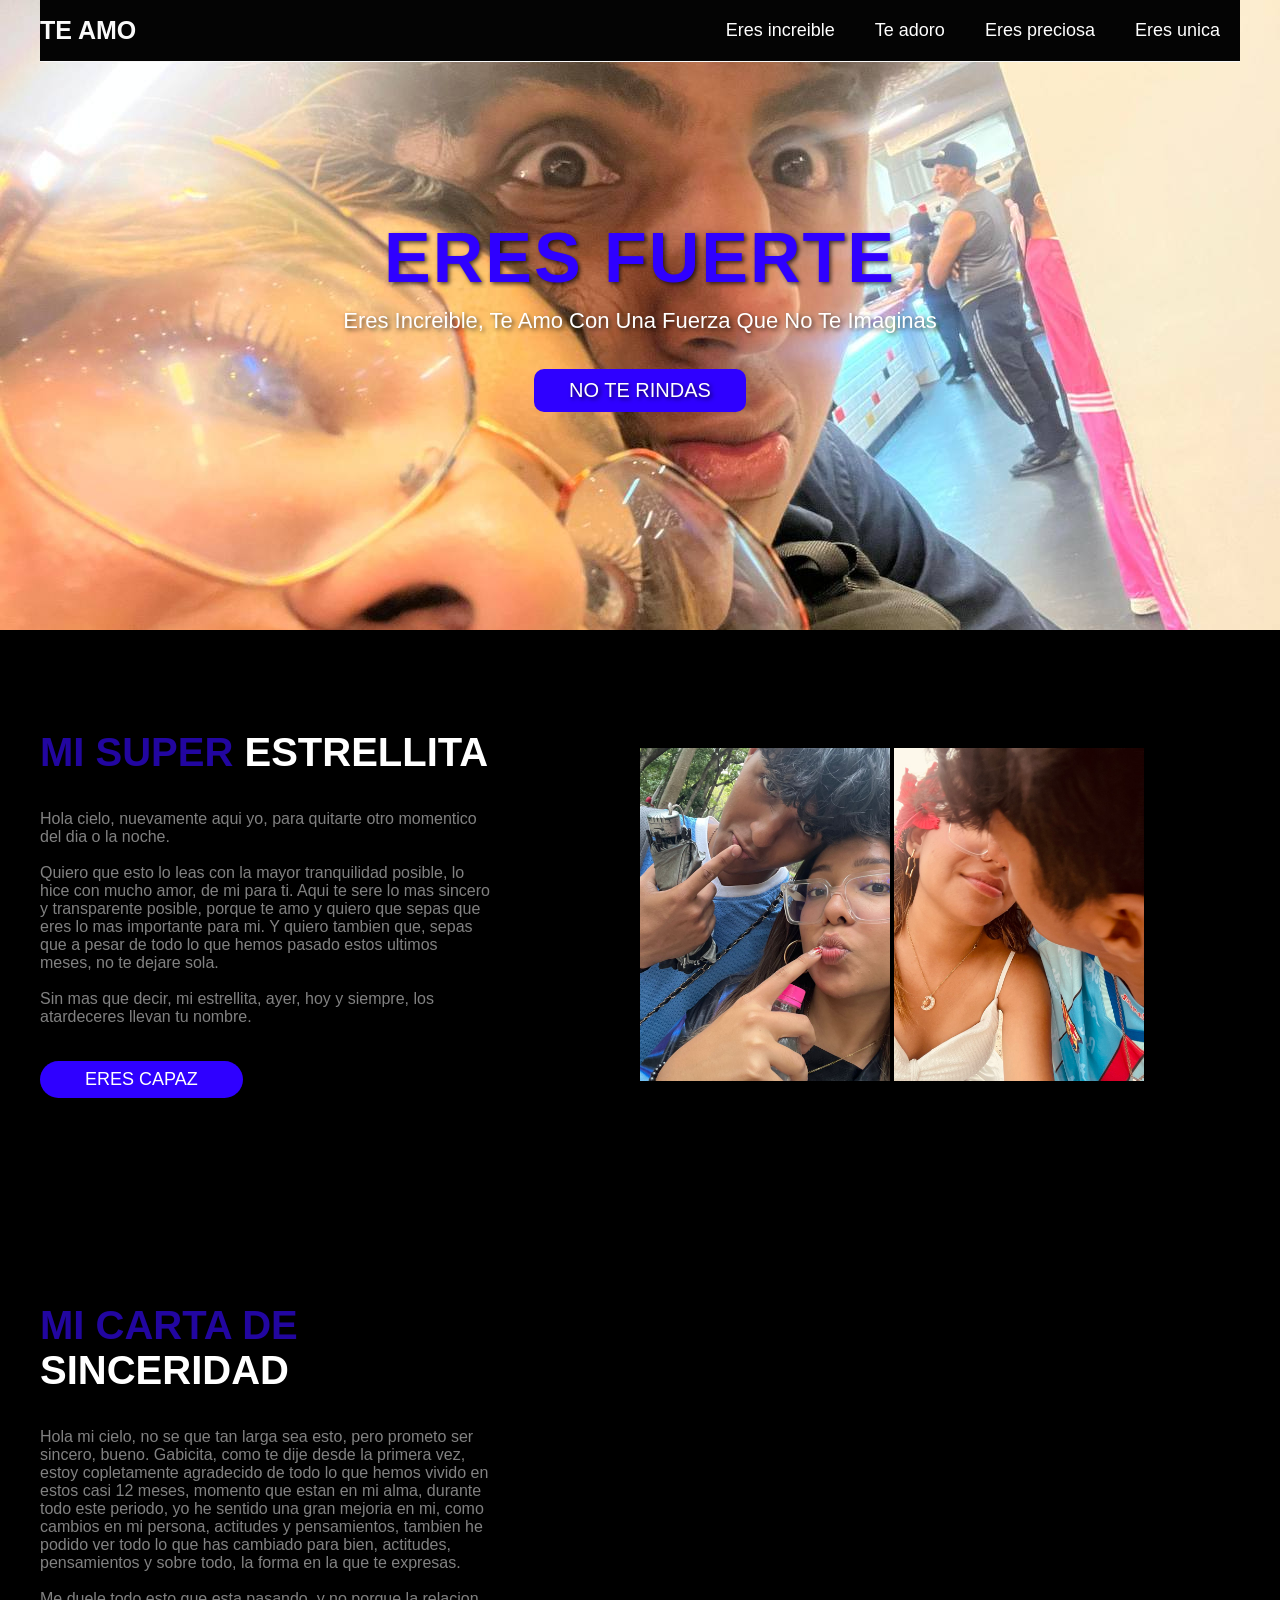
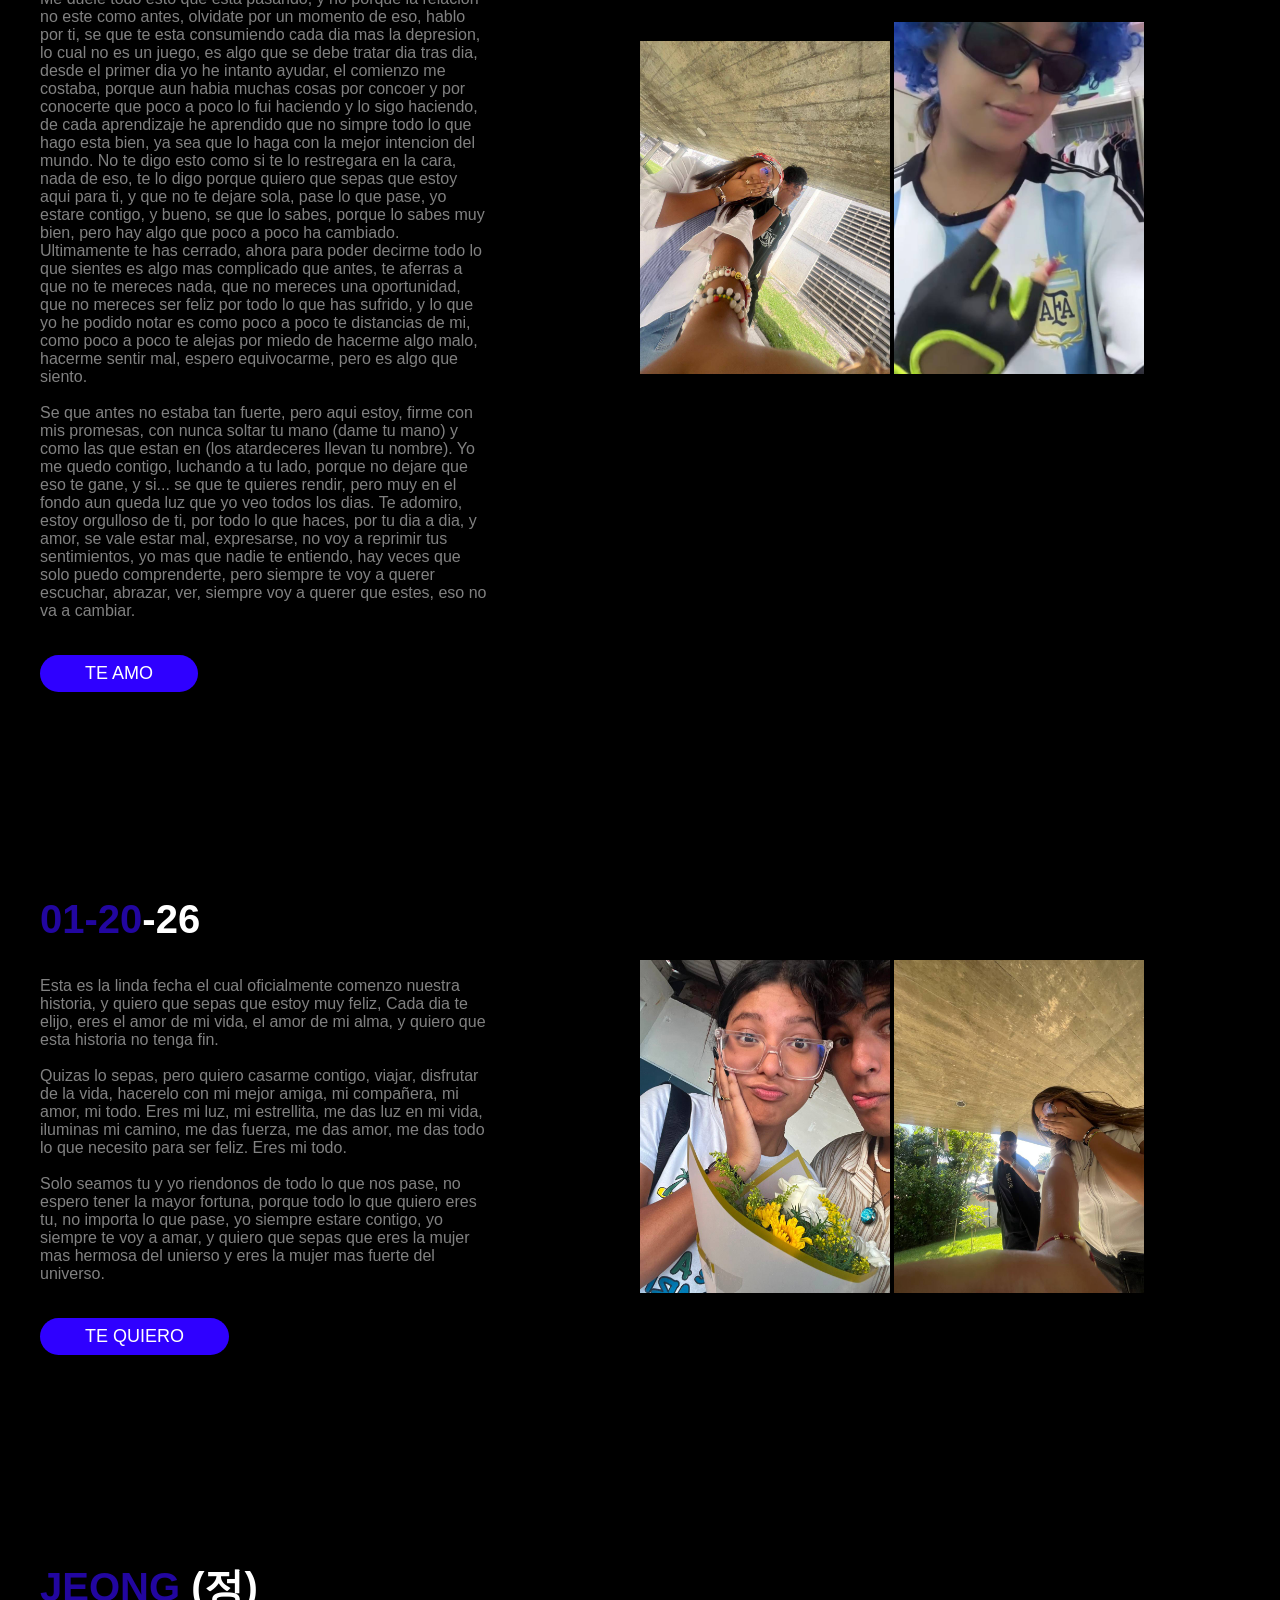
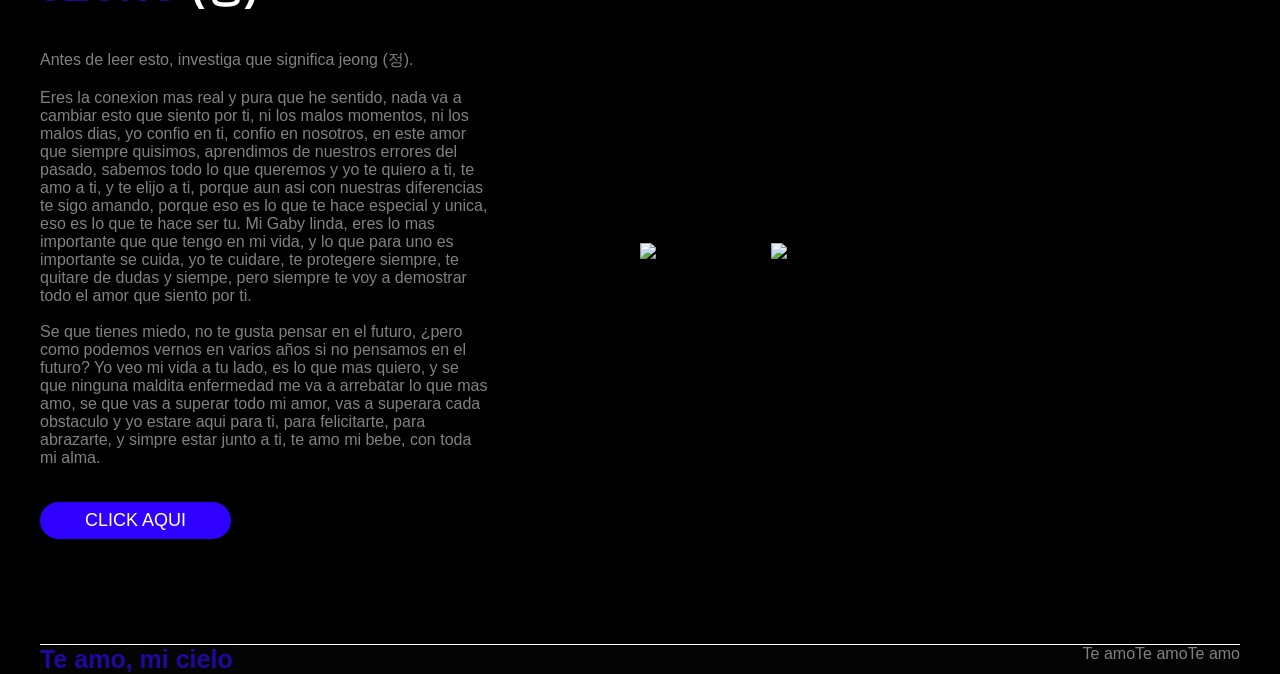
==== index.html @ 3bc13a3b "cambios" ====
<!DOCTYPE html>
<html lang="es">
<head>
    <meta charset="UTF-8">
    <meta name="viewport" content="width=device-width, initial-scale=1.0">
    <link rel="stylesheet" href="css.css">
    <title>Mi estrellita</title>
</head>
<body>
    
    <header class="header">
        <div class="menu conteiner">
            <a href="#" class="logo">TE AMO</a>
            <input type="checkbox" id="menu">
            <label for="menu"><img src="menu.png" class="menu-icono" alt="Menu"></label>
            <nav class="navbar">
                <ul>
                    <li><a href="#">Eres increible</a></li>
                    <li><a href="#">Te adoro</a></li>
                    <li><a href="#">Eres preciosa</a></li>
                    <li><a href="#">Eres unica</a></li>
                </ul>
            </nav>
        </div>
        <div class="header-contend conteiner">
            <div class="header-info">
                <h1>Eres Fuerte</h1>
                <p>Eres increible, te amo con una fuerza que no te imaginas</p>
                <a href="#" class="btn-1">No te rindas</a>
            </div>
        </div>
    </header>

    <section class="teamo conteiner">
        <div class="teamo-1">
            <h2><span>Mi super </span>Estrellita</h2>
            <p>
                Hola cielo, nuevamente aqui yo, para quitarte otro momentico del dia o la noche.
                <br><br>
                Quiero que esto lo leas con la mayor tranquilidad posible, lo hice con mucho amor, de mi para ti. Aqui te sere lo mas sincero y transparente posible, porque te amo y quiero que sepas que eres lo mas importante para mi. Y quiero tambien que, sepas que a pesar de todo lo que hemos pasado estos ultimos meses, no te dejare sola.
                <br><br>
                Sin mas que decir, mi estrellita, ayer, hoy y siempre, los atardeceres llevan tu nombre.
            </p>
            <a href="#" class="btm-2">Eres capaz</a>
        </div>
        <div class="teamo-2">
            <img class="img-1" src="1.jpg" alt="Foto 1 de Gaby">
            <img class="img-2" src="2.jpg" alt="Foto 2 de Gaby">
        </div>
    </section>

    <section class="teamo conteiner">
        <div class="teamo-1">
            <h2><span>Mi carta de </span>sinceridad</h2>
            <p>
                Hola mi cielo, no se que tan larga sea esto, pero prometo ser sincero, bueno. Gabicita, como te dije desde la primera vez, estoy copletamente agradecido de todo lo que hemos vivido en estos casi 12 meses, momento que estan en mi alma, durante todo este periodo, yo he sentido una gran mejoria en mi, como cambios en mi persona, actitudes y pensamientos, tambien he podido ver todo lo que has cambiado para bien, actitudes, pensamientos y sobre todo, la forma en la que te expresas.
                <br><br>
                Me duele todo esto que esta pasando, y no porque la relacion no este como antes, olvidate por un momento de eso, hablo por ti, se que te esta consumiendo cada dia mas la depresion, lo cual no es un juego, es algo que se debe tratar dia tras dia, desde el primer dia yo he intanto ayudar, el comienzo me costaba, porque aun habia muchas cosas por concoer y por conocerte que poco a poco lo fui haciendo y lo sigo haciendo, de cada aprendizaje he aprendido que no simpre todo lo que hago esta bien, ya sea que lo haga con la mejor intencion del mundo. No te digo esto como si te lo restregara en la cara, nada de eso, te lo digo porque quiero que sepas que estoy aqui para ti, y que no te dejare sola, pase lo que pase, yo estare contigo, y bueno, se que lo sabes, porque lo sabes muy bien, pero hay algo que poco a poco ha cambiado. Ultimamente te has cerrado, ahora para poder decirme todo lo que sientes es algo mas complicado que antes, te aferras a que no te mereces nada, que no mereces una oportunidad, que no mereces ser feliz por todo lo que has sufrido, y lo que yo he podido notar es como poco a poco te distancias de mi, como poco a poco te alejas por miedo de hacerme algo malo, hacerme sentir mal, espero equivocarme, pero es algo que siento.
                <br><br>
                Se que antes no estaba tan fuerte, pero aqui estoy, firme con mis promesas, con nunca soltar tu mano (dame tu mano) y como las que estan en (los atardeceres llevan tu nombre). Yo me quedo contigo, luchando a tu lado, porque no dejare que eso te gane, y si... se que te quieres rendir, pero muy en el fondo aun queda luz que yo veo todos los dias. Te adomiro, estoy orgulloso de ti, por todo lo que haces, por tu dia a dia, y amor, se vale estar mal, expresarse, no voy a reprimir tus sentimientos, yo mas que nadie te entiendo, hay veces que solo puedo comprenderte, pero siempre te voy a querer escuchar, abrazar, ver, siempre voy a querer que estes, eso no va a cambiar.
            </p>
            <a href="#" class="btm-2">TE AMO</a>
        </div>
        <div class="teamo-2">
            <img class="img-3" src="3.jpg" alt="Foto 3 de Gaby">
            <img class="img-4" src="4.jpg" alt="Foto 4 de Gaby">
        </div>
    </section>    

    <section class="teamo conteiner">
        <div class="teamo-1">
            <h2><span>01-20</span>-26</h2>
            <p>
                Esta es la linda fecha el cual oficialmente comenzo nuestra historia, y quiero que sepas que estoy muy feliz, Cada dia te elijo, eres el amor de mi vida, el amor de mi alma, y quiero que esta historia no tenga fin.
                <br><br>
                Quizas lo sepas, pero quiero casarme contigo, viajar, disfrutar de la vida, hacerelo con mi mejor amiga, mi compañera, mi amor, mi todo. Eres mi luz, mi estrellita, me das luz en mi vida, iluminas mi camino, me das fuerza, me das amor, me das todo lo que necesito para ser feliz. Eres mi todo.
                <br><br>
                Solo seamos tu y yo riendonos de todo lo que nos pase, no espero tener la mayor fortuna, porque todo lo que quiero eres tu, no importa lo que pase, yo siempre estare contigo, yo siempre te voy a amar, y quiero que sepas que eres la mujer mas hermosa del unierso y eres la mujer mas fuerte del universo.
            </p>
            <a href="#" class="btm-2">TE QUIERO</a>
        </div>
        <div class="teamo-2">
            <img class="img-5" src="5.jpg" alt="Foto 5 de Gaby">
            <img class="img-6" src="6.jpg" alt="Foto 6 de Gaby">
        </div>
    </section>
        <section class="teamo conteiner">
        <div class="teamo-1">
            <h2><span>Jeong </span>(정)</h2>
            <p>
                Antes de leer esto, investiga que significa jeong (정).
                <br><br>
                Eres la conexion mas real y pura que he sentido, nada va a cambiar esto que siento por ti, ni los malos momentos, ni los malos dias, yo confio en ti, confio en nosotros, en este amor que siempre quisimos, aprendimos de nuestros errores del pasado, sabemos todo lo que queremos y yo te quiero a ti, te amo a ti, y te elijo a ti, porque aun asi con nuestras diferencias te sigo amando, porque eso es lo que te hace especial y unica, eso es lo que te hace ser tu. Mi Gaby linda, eres lo mas importante que que tengo en mi vida, y lo que para uno es importante se cuida, yo te cuidare, te protegere siempre, te quitare de dudas y siempe, pero siempre te voy a demostrar todo el amor que siento por ti.
                <br><br>
                Se que tienes miedo, no te gusta pensar en el futuro, ¿pero como podemos vernos en varios años si no pensamos en el futuro? Yo veo mi vida a tu lado, es lo que mas quiero, y se que ninguna maldita enfermedad me va a arrebatar lo que mas amo, se que vas a superar todo mi amor, vas a superara cada obstaculo y yo estare aqui para ti, para felicitarte, para abrazarte, y simpre estar junto a ti, te amo mi bebe, con toda mi alma.
            </p>
            <a href="" class="btm-2">Click aqui</a>
        </div>
        <div class="teamo-2">
            <img class="img-5" src="9.jpg" alt="Foto 5 de Gaby">
            <img class="img-6" src="8.jpg" alt="Foto 6 de Gaby">
        </div>
    </section>
    <footer class="footer conteiner">
        <h3>Te amo, mi cielo</h3>
        <div class="links">
            <ul>
                <li><a href="#">Te amo</a></li>
                <li><a href="#">Te amo</a></li>
                <li><a href="#">Te amo</a></li>
            </ul>
        </div>
    </footer>
</body>
</html>
---- css.css ----
* {
    margin: 0;
    padding: 0;
    box-sizing: border-box;
    text-decoration: none;
    list-style: none;
}

body{
    font-family: sans-serif;
    background-color: #000000;
}

.conteiner{
    max-width: 1200px;
    margin: 0 auto;   
}

.header {
    background-image: url(7.jpg);
    background-position: top center;
    background-repeat: no-repeat;
    background-size: cover;
    min-height: 70vh;
    display: flex;
    align-items: center;
    justify-content: center;
    text-align: center;
}

.header-info{
    text-shadow: 2px 2px 4px #000000ad;
}

.menu {
    position: absolute;
    top: 0;
    left: 0;
    right: 0;
    display: flex;
    align-items: center;
    justify-content: space-between;
    z-index: 1000;
    background-color: #040404;
    border-bottom: 1px solid #fffffff9;

}

.logo{
    color: #fafafa;
    font-size: 25px;
    font-weight: 800;

}

.menu .navbar ul li {
    position: relative;
    float: left
}

.menu .navbar ul li a {
    font-size: 18px;
    padding: 20px;
    color: #ffff;
    display: block;

}

.menu .navbar ul li a:hover {
    color: #4c00ff;
}

#menu{
    display: none;

}

.menu-icono {
    width:25px;
}

.menu label{

    display: none;
    cursor: pointer;
}

.header-info h1{
    color: #2f00ff;
    text-transform: uppercase;
    font-size: 70px;
    font-weight: 800;
    letter-spacing: 2px;
    margin-bottom: 10px;
}

.header-info p {
    color: #ffff;
    font-size: 22px;
    text-transform: capitalize;
    margin-bottom: 35px;

}

.btn-1{
    display: inline-block;
    padding: 10px 35px;
    border-radius: 10px;
    background-color: #2f00ff;
    font-size: 20px;
    color: #ffff;
    text-transform: uppercase;
}

.btn-1:hover{
    background-color: #2206a0;
}


.teamo {
    padding: 100px 0;
    display: flex;
    align-items: center;

}

.teamo-1 {
    width: 50%;
    padding-right: 150px;
}

.teamo-1 h2{
    font-size: 40px;
    color: #ffff;
    text-transform: uppercase;
    font-weight: 600;
    margin-bottom: 35px;
}

.teamo-1 p {
    font-size: 16px;
    color: #818181;
    margin-bottom: 35px;
}

.img-1, .img-2, .img-3, .img-4, .img-5, .img-6{
    width: 250px
}

.btm-2 {
    display: inline-block;
    padding: 8px 45px;
    border-radius: 20px;
    background-color: #2f00ff;
    font-size: 18px;
    color: #ffff;
    text-transform: uppercase;
    margin-bottom: 5px;
}

.btm-2:hover{
    color: #2f00ff;
    background-color: #fff;
}

.teamo-1 span {
    color: #2206a0;
}

.footer{
    border-top: 1px solid #fff;
    display: flex;
    justify-content: space-between;
    background-color: #040404;
}

.footer h3{
    color: #2206a0;
    font-size: 25px;
    width: 800;

}

.links ul {
    display: flex;
}

.links ul il {
    margin-right: 35px;
}

.links ul li a {
    color: #818181;
}


@media(max-width:991px){
        .menu{
            padding: 20px;
        }
        .menu label{
            display: initial;
        }
        .menu .navbar {
            position: absolute;
            top: 100%;
            left: 0;
            right: 0;
            background-color: #818181;
            display: none;
        }
        .menu .navbar ul li{
            width: 100%;
        }

    #menu:checked ~ .navbar {
        display: initial;
    }

    .header-contend{
        padding: 30px;
    }

    .header-info h1 {
    font-size: 50px;
    margin-bottom: 5px;
    }

    .teamo{
        flex-direction: column;
        align-items: center;
        text-align: center;
        padding: 30px;
    }
    
    .teamo-1 {
        width: 100%;
        padding: 0;
        order: 1;
    }

    .teamo-1 h2 {
        margin-bottom: 15px;
    }

    .btn-2 {
        margin-bottom: 35px;
    }

    .teamo-2{
        order: 2;
        width: 100%;
        flex-direction: column;
        align-items: center;
    }

    .img-1, .img-2, .img-3, .img-4, .img-5, .img-6{
        margin: 0 0 20px 0;
    }

    .footer{
        flex-direction: column;
        align-items: center;

    }

    .footer h3{
        margin-bottom: 15px;
    }

    .links ul li {
        margin: 0 10px;
    }
}
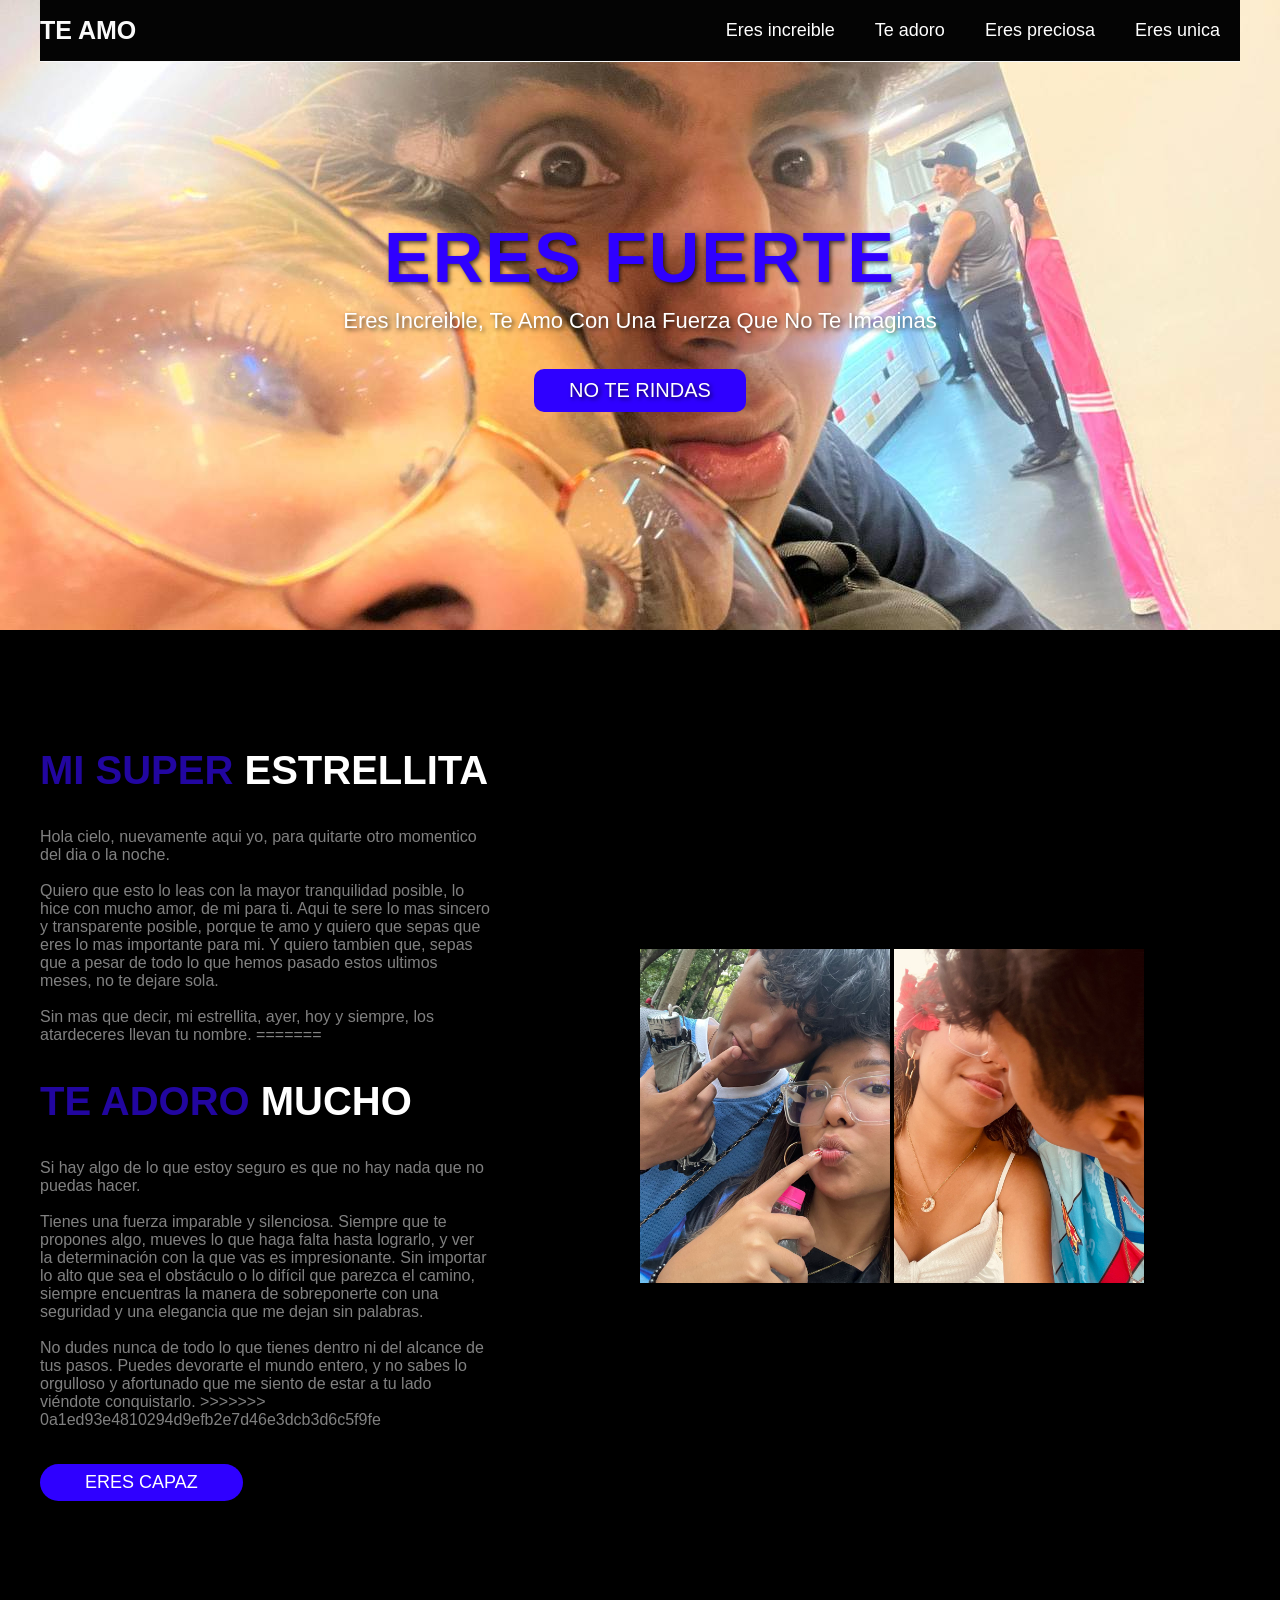
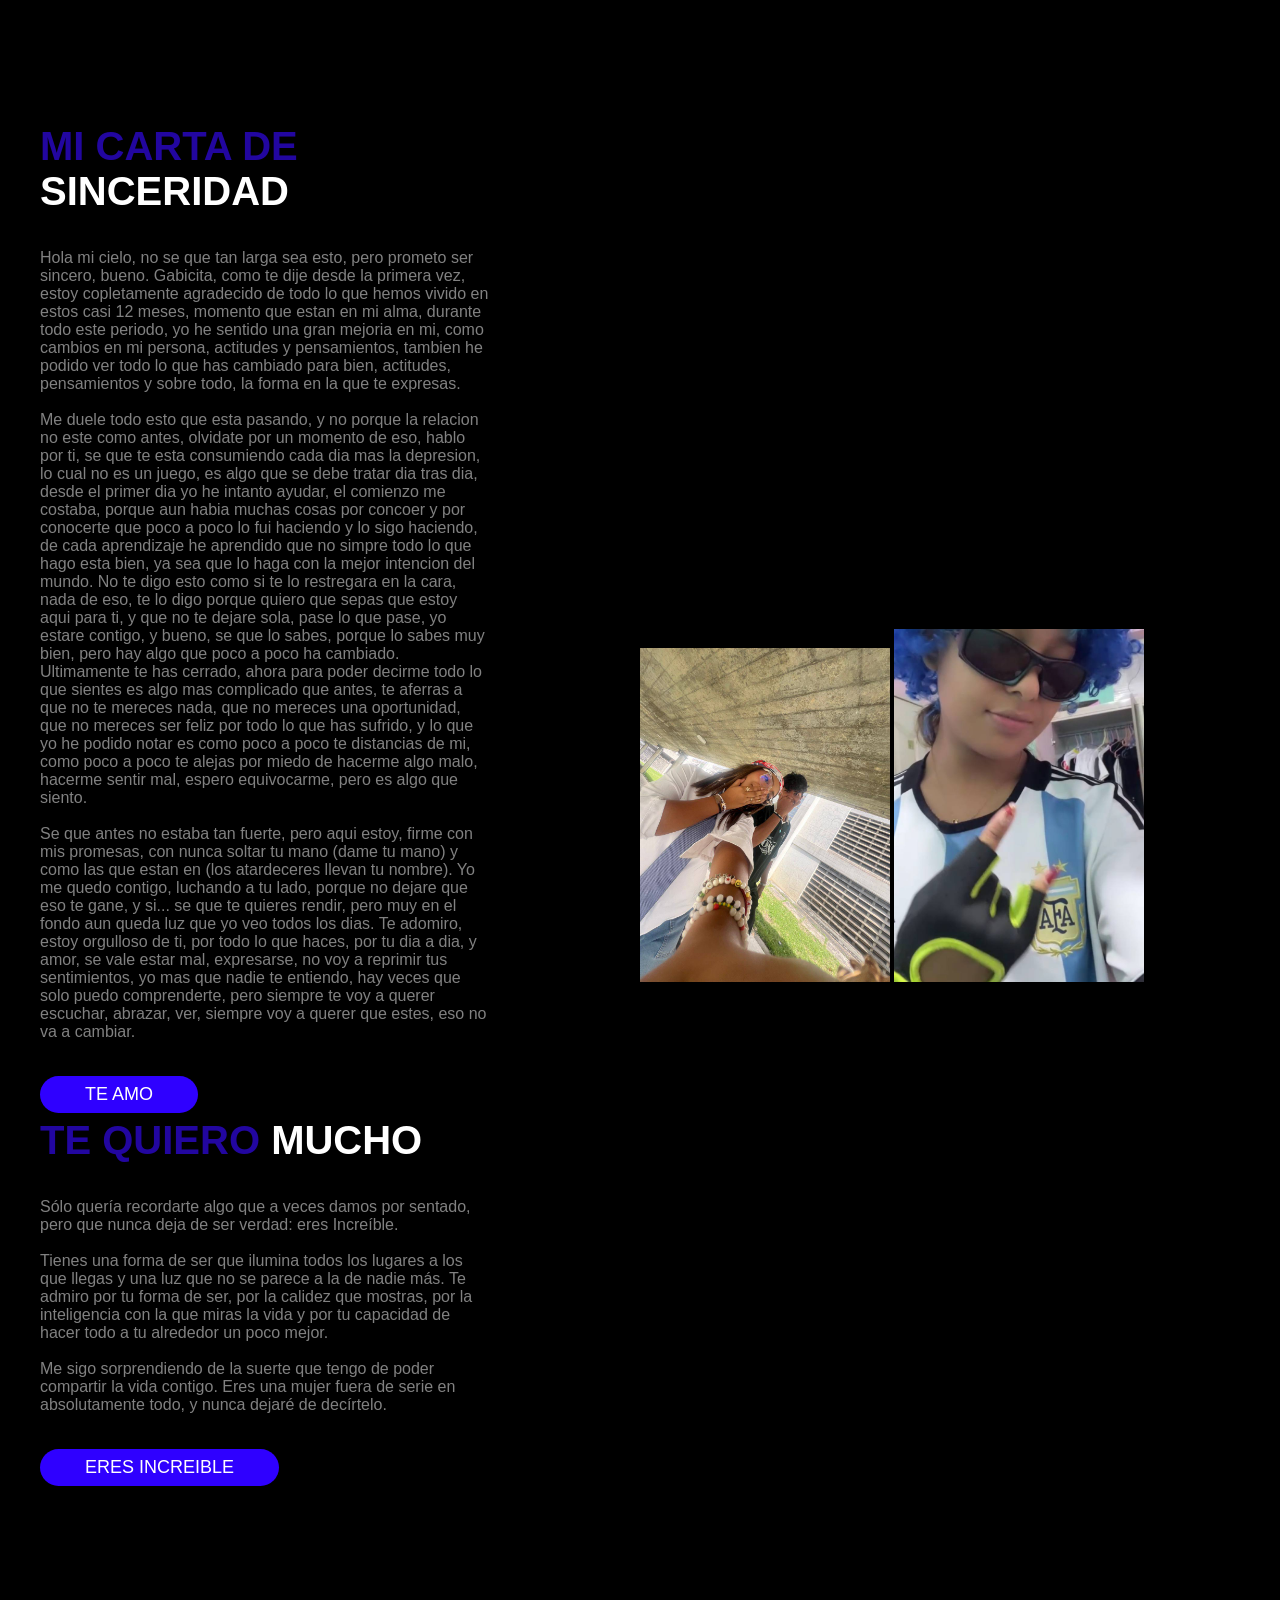
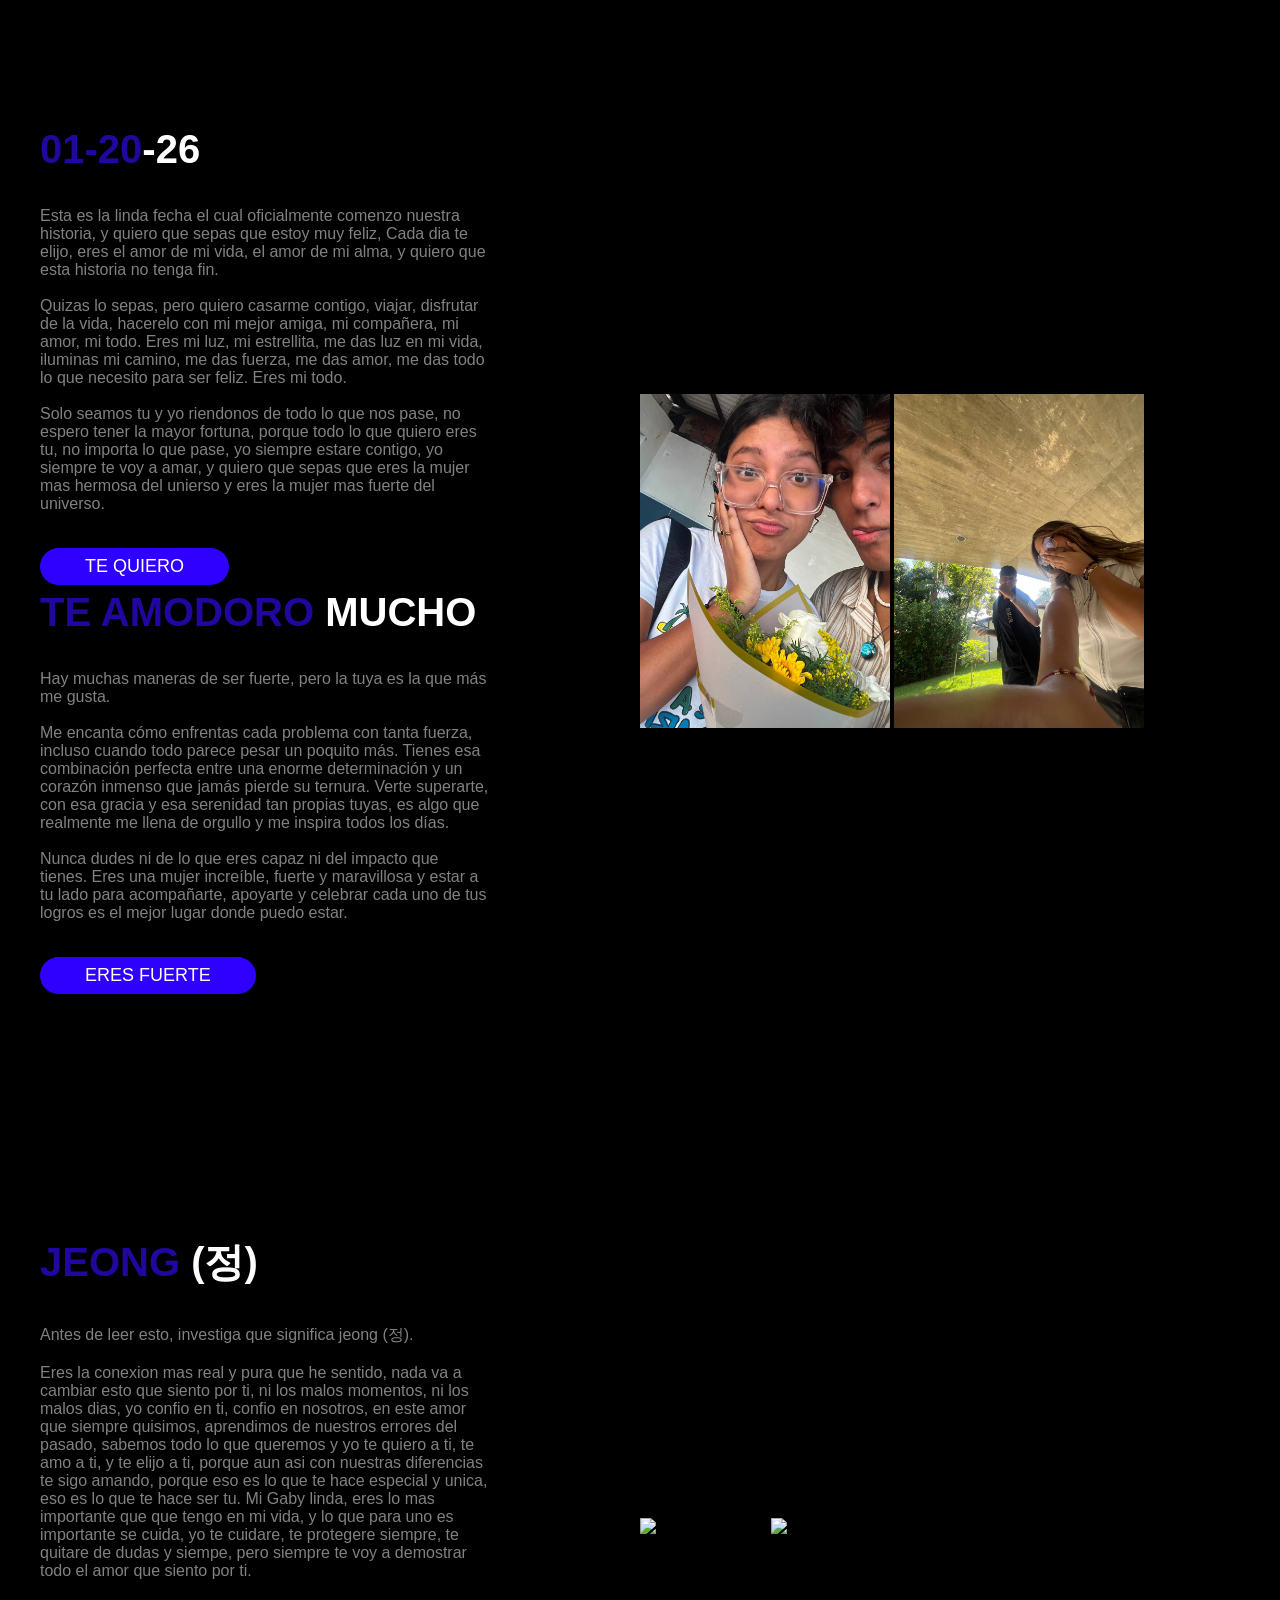
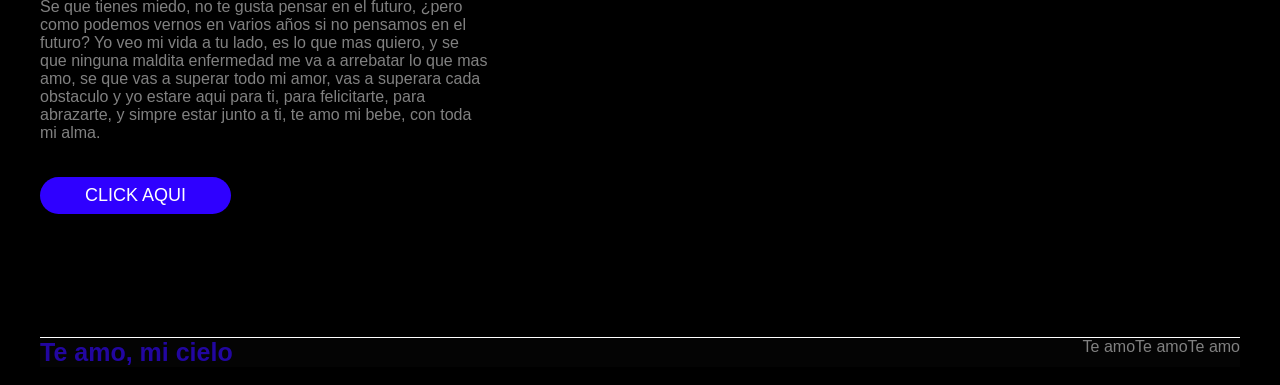
==== commit 70598ec5: "hola" ====
--- a/index.html
+++ b/index.html
@@ -33,6 +33,7 @@
 
     <section class="teamo conteiner">
         <div class="teamo-1">
+<<<<<<< HEAD
             <h2><span>Mi super </span>Estrellita</h2>
             <p>
                 Hola cielo, nuevamente aqui yo, para quitarte otro momentico del dia o la noche.
@@ -40,6 +41,15 @@
                 Quiero que esto lo leas con la mayor tranquilidad posible, lo hice con mucho amor, de mi para ti. Aqui te sere lo mas sincero y transparente posible, porque te amo y quiero que sepas que eres lo mas importante para mi. Y quiero tambien que, sepas que a pesar de todo lo que hemos pasado estos ultimos meses, no te dejare sola.
                 <br><br>
                 Sin mas que decir, mi estrellita, ayer, hoy y siempre, los atardeceres llevan tu nombre.
+=======
+            <h2><span>Te adoro </span>mucho</h2>
+            <p>
+                Si hay algo de lo que estoy seguro es que no hay nada que no puedas hacer.
+                <br><br>
+                Tienes una fuerza imparable y silenciosa. Siempre que te propones algo, mueves lo que haga falta hasta lograrlo, y ver la determinación con la que vas es impresionante. Sin importar lo alto que sea el obstáculo o lo difícil que parezca el camino, siempre encuentras la manera de sobreponerte con una seguridad y una elegancia que me dejan sin palabras.
+                <br><br>
+                No dudes nunca de todo lo que tienes dentro ni del alcance de tus pasos. Puedes devorarte el mundo entero, y no sabes lo orgulloso y afortunado que me siento de estar a tu lado viéndote conquistarlo.
+>>>>>>> 0a1ed93e4810294d9efb2e7d46e3dcb3d6c5f9fe
             </p>
             <a href="#" class="btm-2">Eres capaz</a>
         </div>
@@ -51,6 +61,7 @@
 
     <section class="teamo conteiner">
         <div class="teamo-1">
+<<<<<<< HEAD
             <h2><span>Mi carta de </span>sinceridad</h2>
             <p>
                 Hola mi cielo, no se que tan larga sea esto, pero prometo ser sincero, bueno. Gabicita, como te dije desde la primera vez, estoy copletamente agradecido de todo lo que hemos vivido en estos casi 12 meses, momento que estan en mi alma, durante todo este periodo, yo he sentido una gran mejoria en mi, como cambios en mi persona, actitudes y pensamientos, tambien he podido ver todo lo que has cambiado para bien, actitudes, pensamientos y sobre todo, la forma en la que te expresas.
@@ -60,6 +71,17 @@
                 Se que antes no estaba tan fuerte, pero aqui estoy, firme con mis promesas, con nunca soltar tu mano (dame tu mano) y como las que estan en (los atardeceres llevan tu nombre). Yo me quedo contigo, luchando a tu lado, porque no dejare que eso te gane, y si... se que te quieres rendir, pero muy en el fondo aun queda luz que yo veo todos los dias. Te adomiro, estoy orgulloso de ti, por todo lo que haces, por tu dia a dia, y amor, se vale estar mal, expresarse, no voy a reprimir tus sentimientos, yo mas que nadie te entiendo, hay veces que solo puedo comprenderte, pero siempre te voy a querer escuchar, abrazar, ver, siempre voy a querer que estes, eso no va a cambiar.
             </p>
             <a href="#" class="btm-2">TE AMO</a>
+=======
+            <h2><span>Te quiero </span>mucho</h2>
+            <p>
+                Sólo quería recordarte algo que a veces damos por sentado, pero que nunca deja de ser verdad: eres Increíble.
+                <br><br>
+                Tienes una forma de ser que ilumina todos los lugares a los que llegas y una luz que no se parece a la de nadie más. Te admiro por tu forma de ser, por la calidez que mostras, por la inteligencia con la que miras la vida y por tu capacidad de hacer todo a tu alrededor un poco mejor.
+                <br><br>
+                Me sigo sorprendiendo de la suerte que tengo de poder compartir la vida contigo. Eres una mujer fuera de serie en absolutamente todo, y nunca dejaré de decírtelo.
+            </p>
+            <a href="#" class="btm-2">Eres increible</a>
+>>>>>>> 0a1ed93e4810294d9efb2e7d46e3dcb3d6c5f9fe
         </div>
         <div class="teamo-2">
             <img class="img-3" src="3.jpg" alt="Foto 3 de Gaby">
@@ -69,6 +91,7 @@
 
     <section class="teamo conteiner">
         <div class="teamo-1">
+<<<<<<< HEAD
             <h2><span>01-20</span>-26</h2>
             <p>
                 Esta es la linda fecha el cual oficialmente comenzo nuestra historia, y quiero que sepas que estoy muy feliz, Cada dia te elijo, eres el amor de mi vida, el amor de mi alma, y quiero que esta historia no tenga fin.
@@ -78,12 +101,24 @@
                 Solo seamos tu y yo riendonos de todo lo que nos pase, no espero tener la mayor fortuna, porque todo lo que quiero eres tu, no importa lo que pase, yo siempre estare contigo, yo siempre te voy a amar, y quiero que sepas que eres la mujer mas hermosa del unierso y eres la mujer mas fuerte del universo.
             </p>
             <a href="#" class="btm-2">TE QUIERO</a>
+=======
+            <h2><span>Te amodoro </span>mucho</h2>
+            <p>
+                Hay muchas maneras de ser fuerte, pero la tuya es la que más me gusta.
+                <br><br>
+                Me encanta cómo enfrentas cada problema con tanta fuerza, incluso cuando todo parece pesar un poquito más. Tienes esa combinación perfecta entre una enorme determinación y un corazón inmenso que jamás pierde su ternura. Verte superarte, con esa gracia y esa serenidad tan propias tuyas, es algo que realmente me llena de orgullo y me inspira todos los días.
+                <br><br>
+                Nunca dudes ni de lo que eres capaz ni del impacto que tienes. Eres una mujer increíble, fuerte y maravillosa y estar a tu lado para acompañarte, apoyarte y celebrar cada uno de tus logros es el mejor lugar donde puedo estar.
+            </p>
+            <a href="#" class="btm-2">Eres fuerte</a>
+>>>>>>> 0a1ed93e4810294d9efb2e7d46e3dcb3d6c5f9fe
         </div>
         <div class="teamo-2">
             <img class="img-5" src="5.jpg" alt="Foto 5 de Gaby">
             <img class="img-6" src="6.jpg" alt="Foto 6 de Gaby">
         </div>
     </section>
+<<<<<<< HEAD
         <section class="teamo conteiner">
         <div class="teamo-1">
             <h2><span>Jeong </span>(정)</h2>
@@ -101,6 +136,9 @@
             <img class="img-6" src="8.jpg" alt="Foto 6 de Gaby">
         </div>
     </section>
+=======
+
+>>>>>>> 0a1ed93e4810294d9efb2e7d46e3dcb3d6c5f9fe
     <footer class="footer conteiner">
         <h3>Te amo, mi cielo</h3>
         <div class="links">
@@ -112,4 +150,8 @@
         </div>
     </footer>
 </body>
-</html>+<<<<<<< HEAD
+</html>
+=======
+</html>
+>>>>>>> 0a1ed93e4810294d9efb2e7d46e3dcb3d6c5f9fe
--- a/css.css
+++ b/css.css
@@ -271,4 +271,4 @@
     .links ul li {
         margin: 0 10px;
     }
-}+}
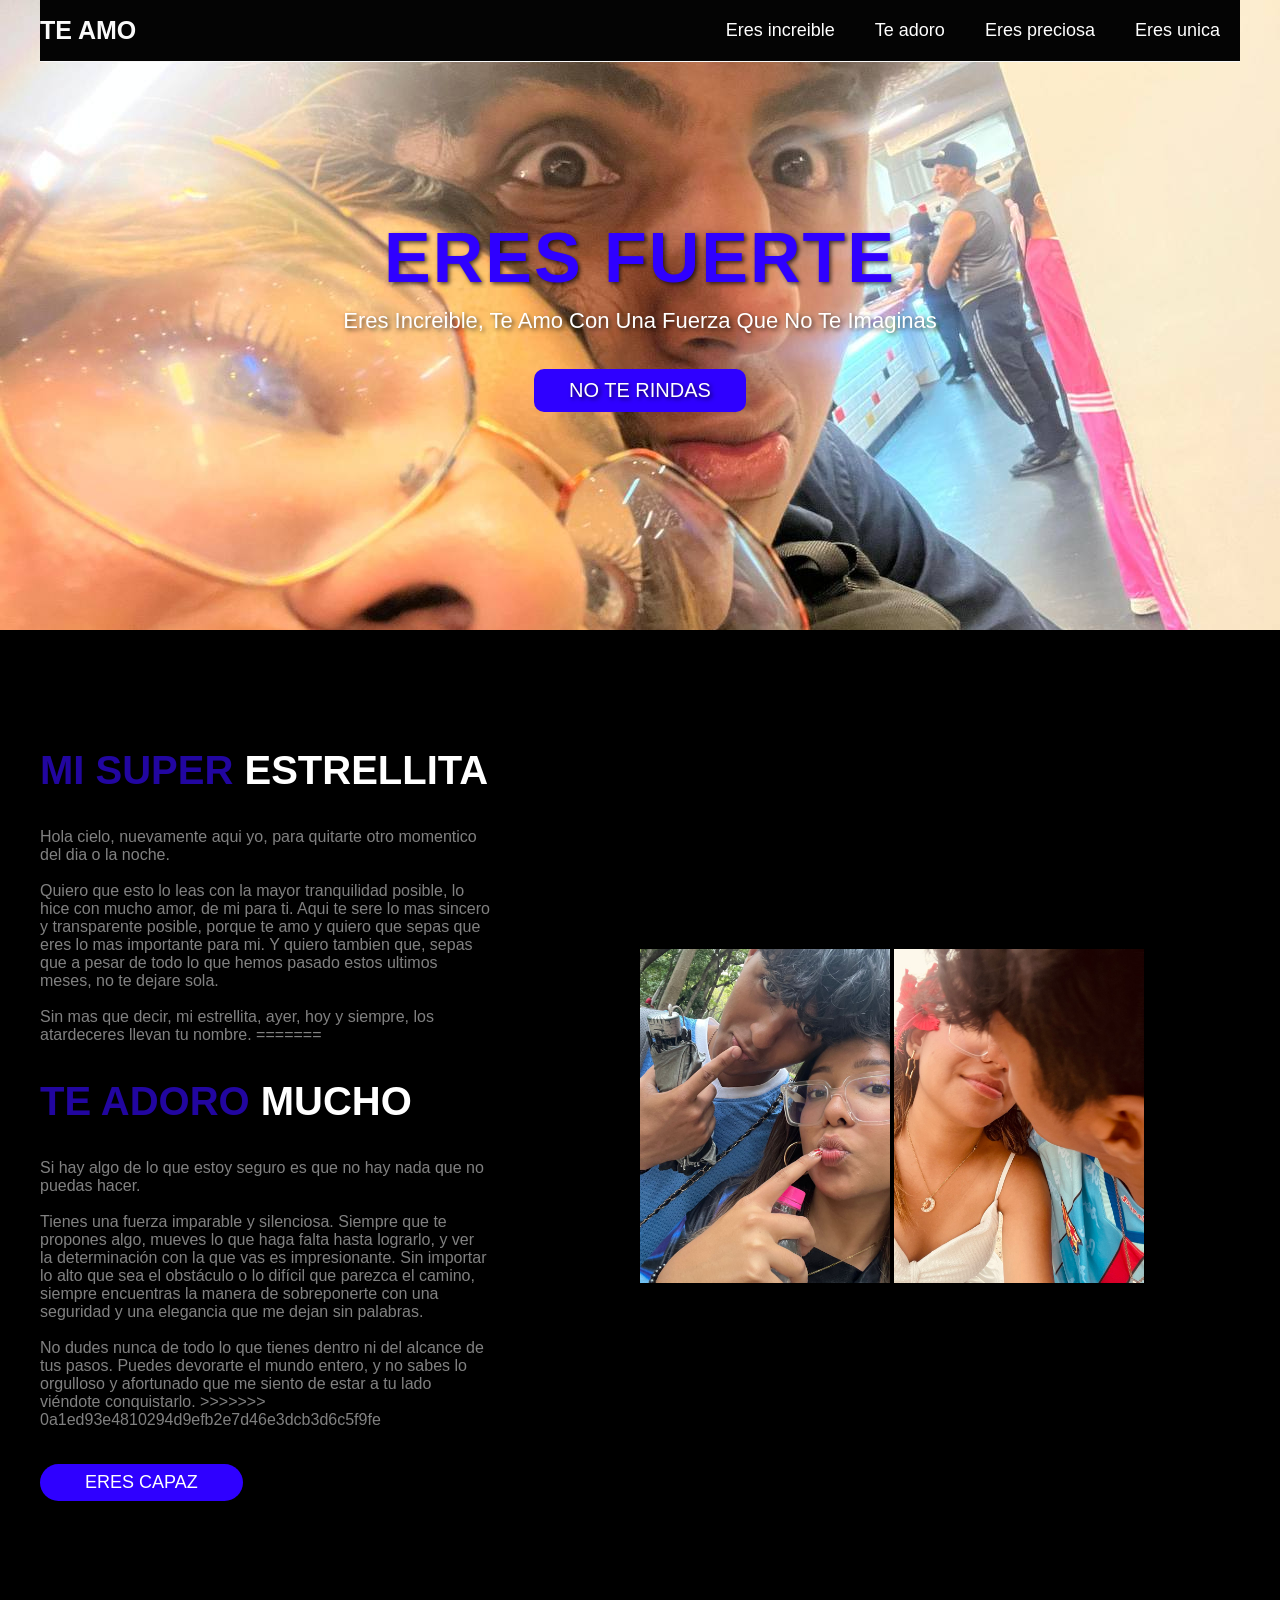
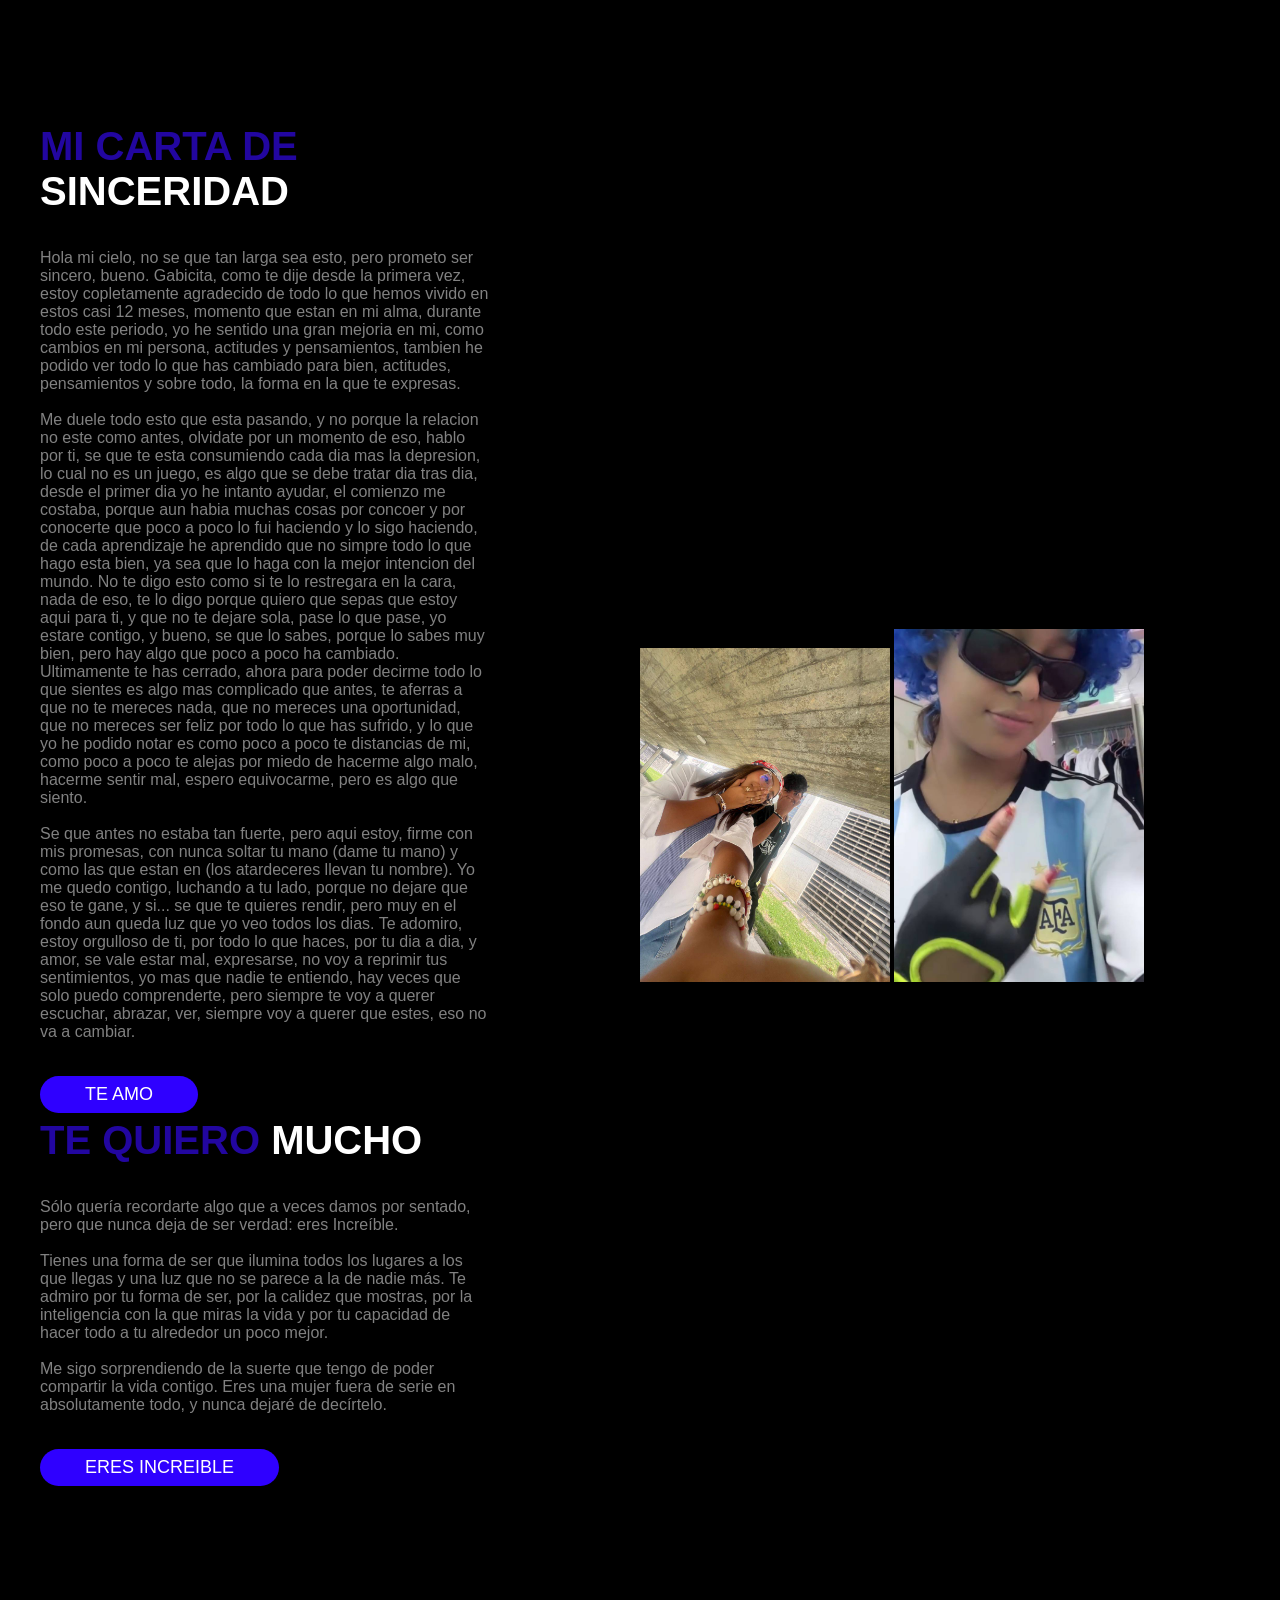
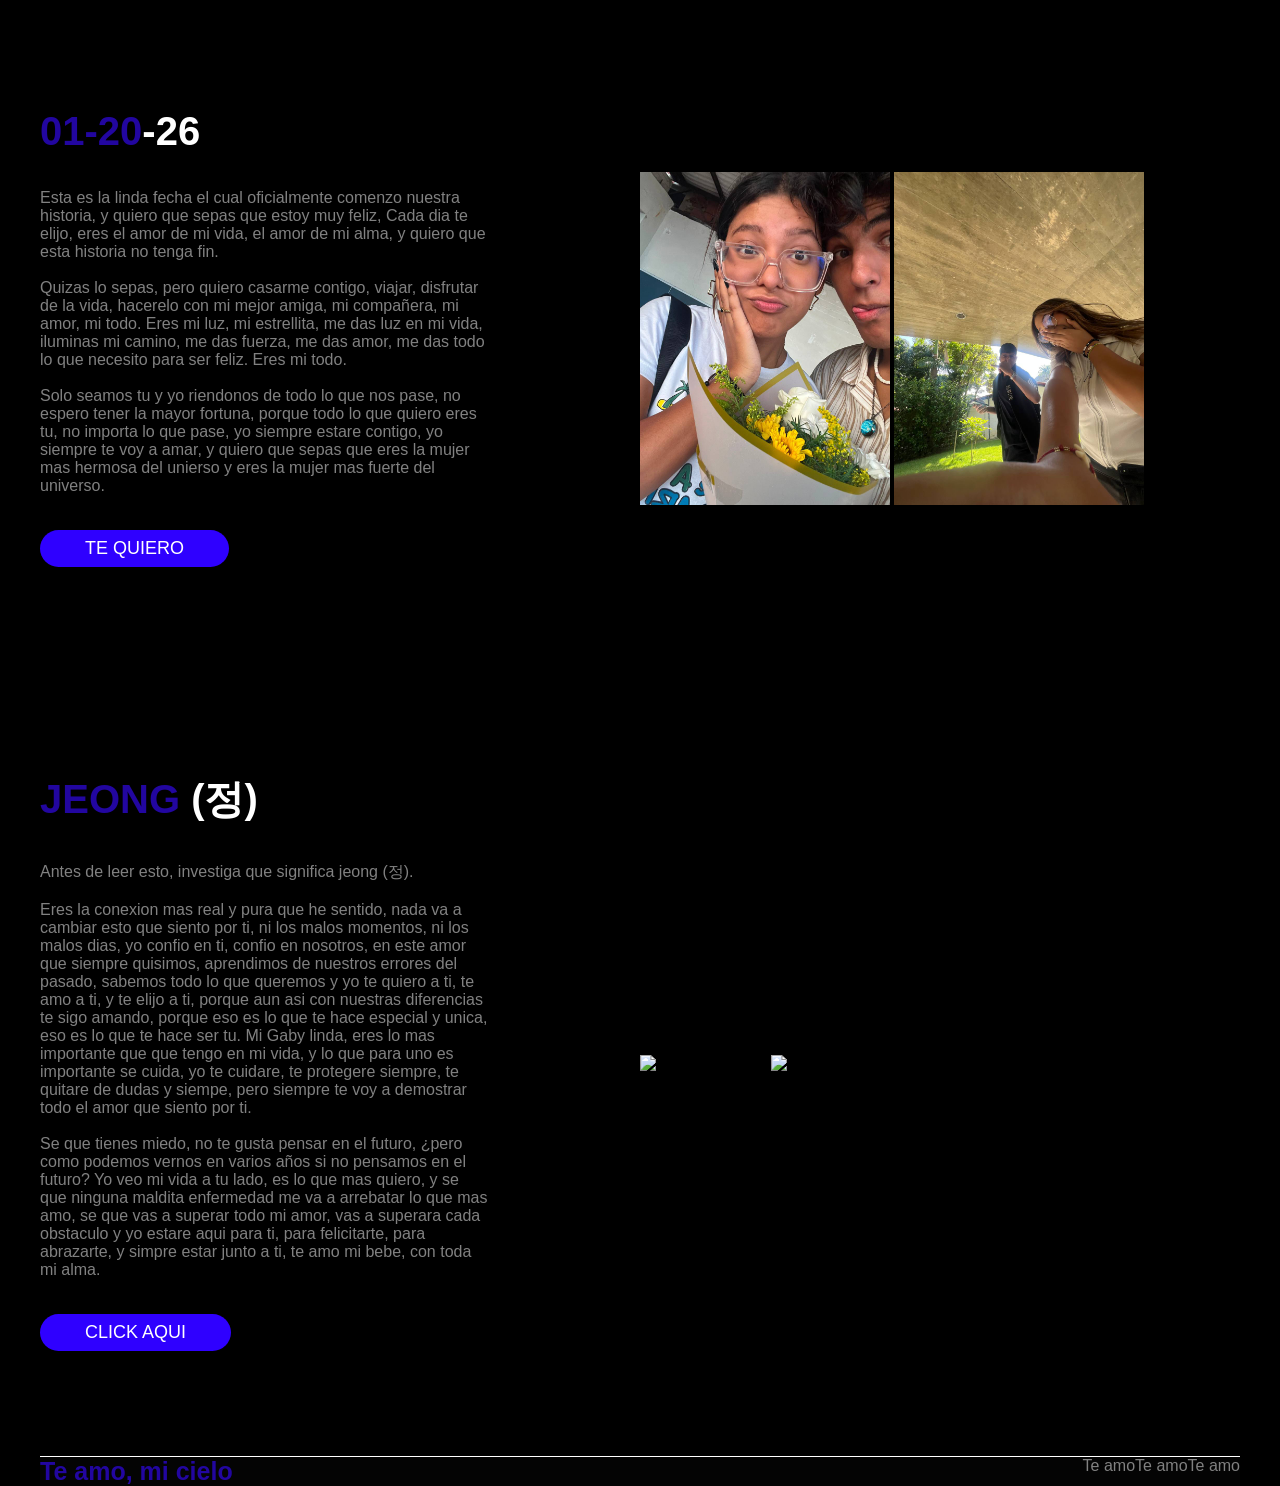
==== commit a3d5eaae: "puse link" ====
--- a/index.html
+++ b/index.html
@@ -91,7 +91,6 @@
 
     <section class="teamo conteiner">
         <div class="teamo-1">
-<<<<<<< HEAD
             <h2><span>01-20</span>-26</h2>
             <p>
                 Esta es la linda fecha el cual oficialmente comenzo nuestra historia, y quiero que sepas que estoy muy feliz, Cada dia te elijo, eres el amor de mi vida, el amor de mi alma, y quiero que esta historia no tenga fin.
@@ -101,24 +100,12 @@
                 Solo seamos tu y yo riendonos de todo lo que nos pase, no espero tener la mayor fortuna, porque todo lo que quiero eres tu, no importa lo que pase, yo siempre estare contigo, yo siempre te voy a amar, y quiero que sepas que eres la mujer mas hermosa del unierso y eres la mujer mas fuerte del universo.
             </p>
             <a href="#" class="btm-2">TE QUIERO</a>
-=======
-            <h2><span>Te amodoro </span>mucho</h2>
-            <p>
-                Hay muchas maneras de ser fuerte, pero la tuya es la que más me gusta.
-                <br><br>
-                Me encanta cómo enfrentas cada problema con tanta fuerza, incluso cuando todo parece pesar un poquito más. Tienes esa combinación perfecta entre una enorme determinación y un corazón inmenso que jamás pierde su ternura. Verte superarte, con esa gracia y esa serenidad tan propias tuyas, es algo que realmente me llena de orgullo y me inspira todos los días.
-                <br><br>
-                Nunca dudes ni de lo que eres capaz ni del impacto que tienes. Eres una mujer increíble, fuerte y maravillosa y estar a tu lado para acompañarte, apoyarte y celebrar cada uno de tus logros es el mejor lugar donde puedo estar.
-            </p>
-            <a href="#" class="btm-2">Eres fuerte</a>
->>>>>>> 0a1ed93e4810294d9efb2e7d46e3dcb3d6c5f9fe
         </div>
         <div class="teamo-2">
             <img class="img-5" src="5.jpg" alt="Foto 5 de Gaby">
             <img class="img-6" src="6.jpg" alt="Foto 6 de Gaby">
         </div>
     </section>
-<<<<<<< HEAD
         <section class="teamo conteiner">
         <div class="teamo-1">
             <h2><span>Jeong </span>(정)</h2>
@@ -129,16 +116,13 @@
                 <br><br>
                 Se que tienes miedo, no te gusta pensar en el futuro, ¿pero como podemos vernos en varios años si no pensamos en el futuro? Yo veo mi vida a tu lado, es lo que mas quiero, y se que ninguna maldita enfermedad me va a arrebatar lo que mas amo, se que vas a superar todo mi amor, vas a superara cada obstaculo y yo estare aqui para ti, para felicitarte, para abrazarte, y simpre estar junto a ti, te amo mi bebe, con toda mi alma.
             </p>
-            <a href="" class="btm-2">Click aqui</a>
+            <a href="https://youtu.be/nSDgHBxUbVQ?si=H12zUvm5J3XtZF4d" class="btm-2">Click aqui</a>
         </div>
         <div class="teamo-2">
             <img class="img-5" src="9.jpg" alt="Foto 5 de Gaby">
             <img class="img-6" src="8.jpg" alt="Foto 6 de Gaby">
         </div>
     </section>
-=======
-
->>>>>>> 0a1ed93e4810294d9efb2e7d46e3dcb3d6c5f9fe
     <footer class="footer conteiner">
         <h3>Te amo, mi cielo</h3>
         <div class="links">
@@ -150,8 +134,4 @@
         </div>
     </footer>
 </body>
-<<<<<<< HEAD
 </html>
-=======
-</html>
->>>>>>> 0a1ed93e4810294d9efb2e7d46e3dcb3d6c5f9fe
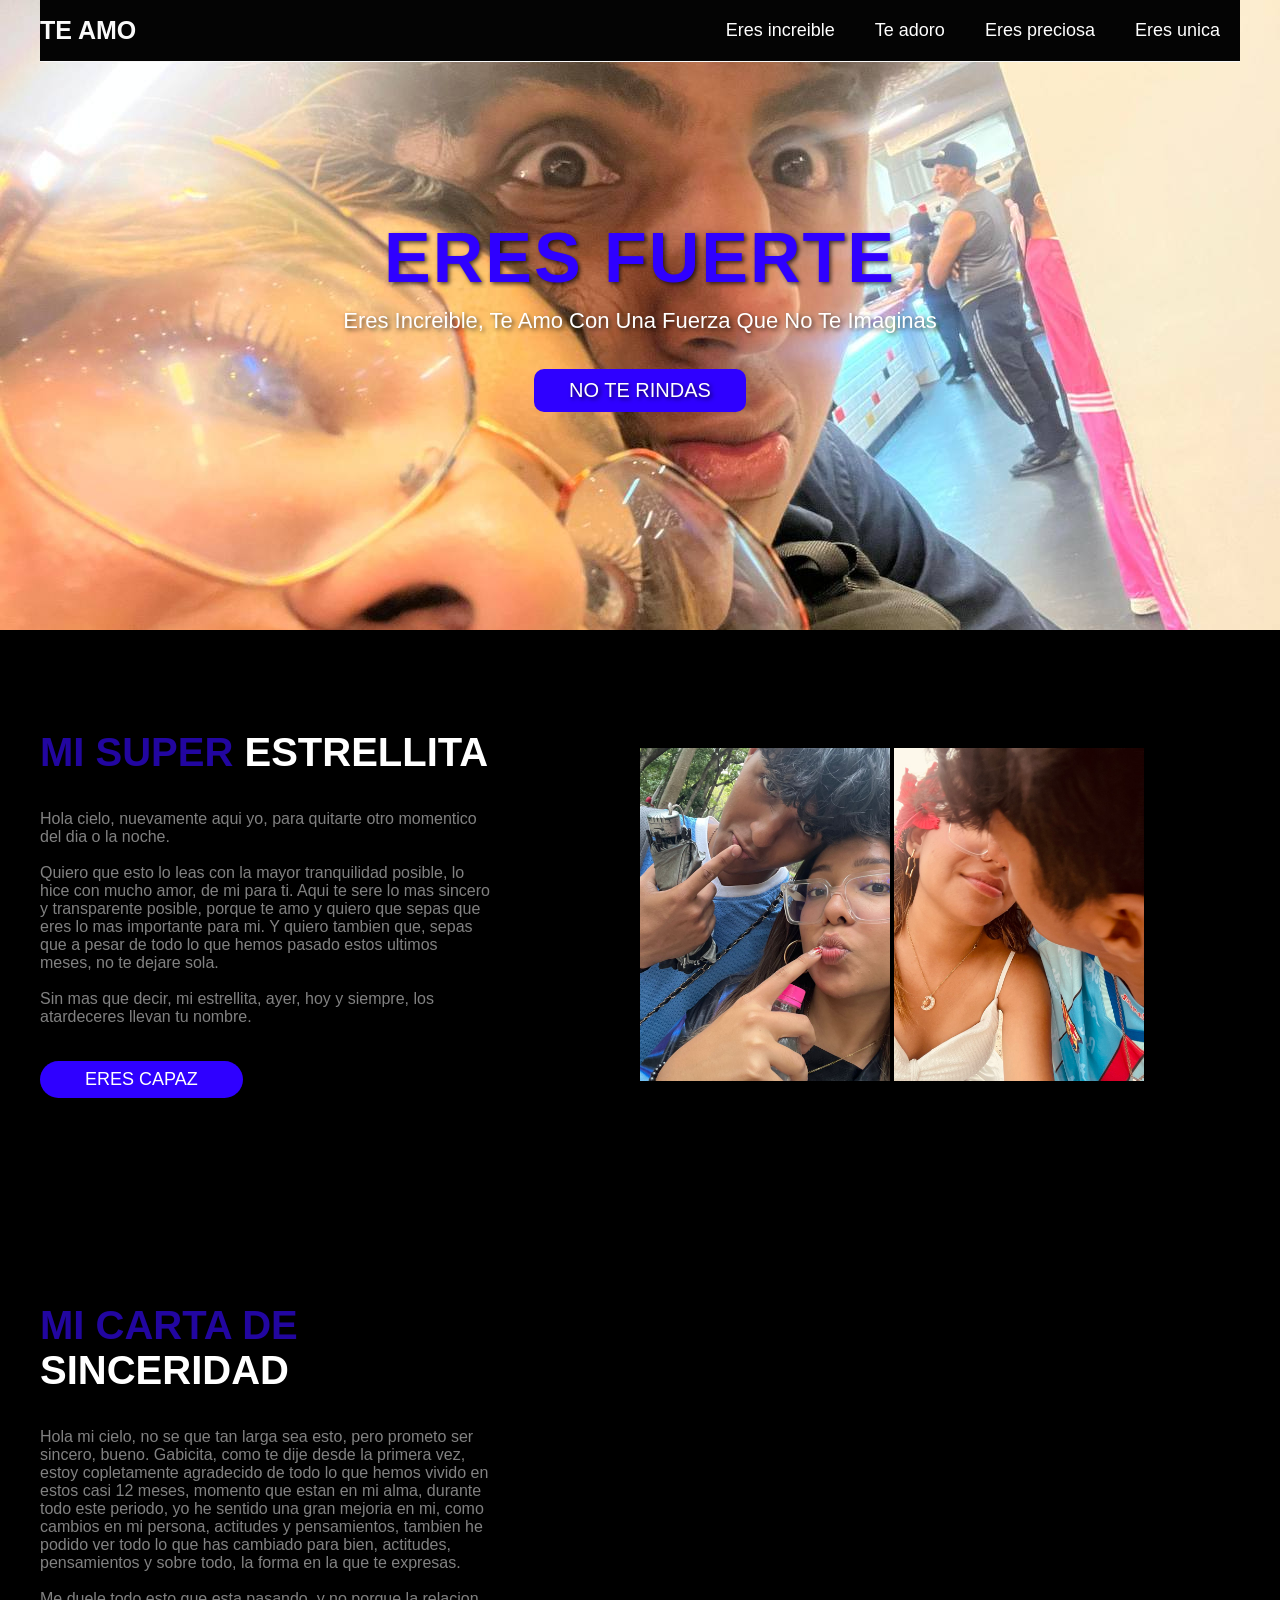
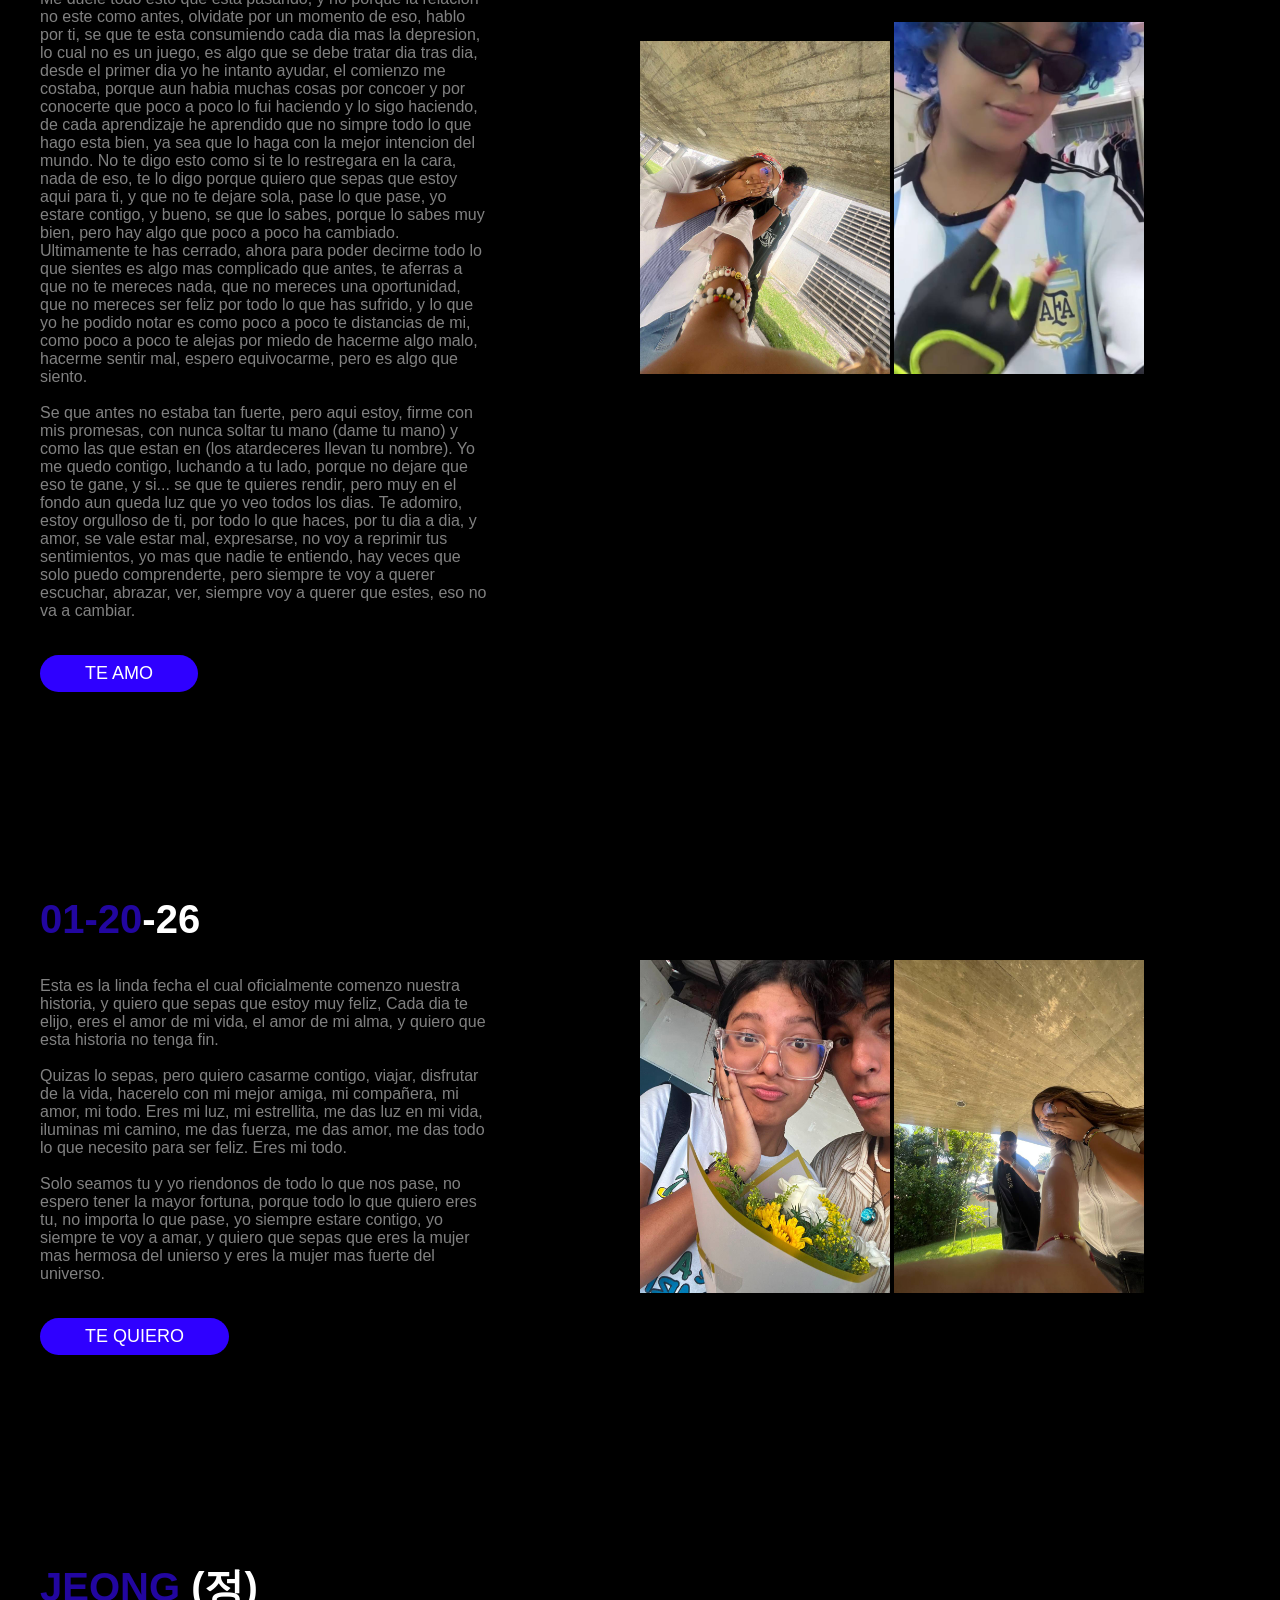
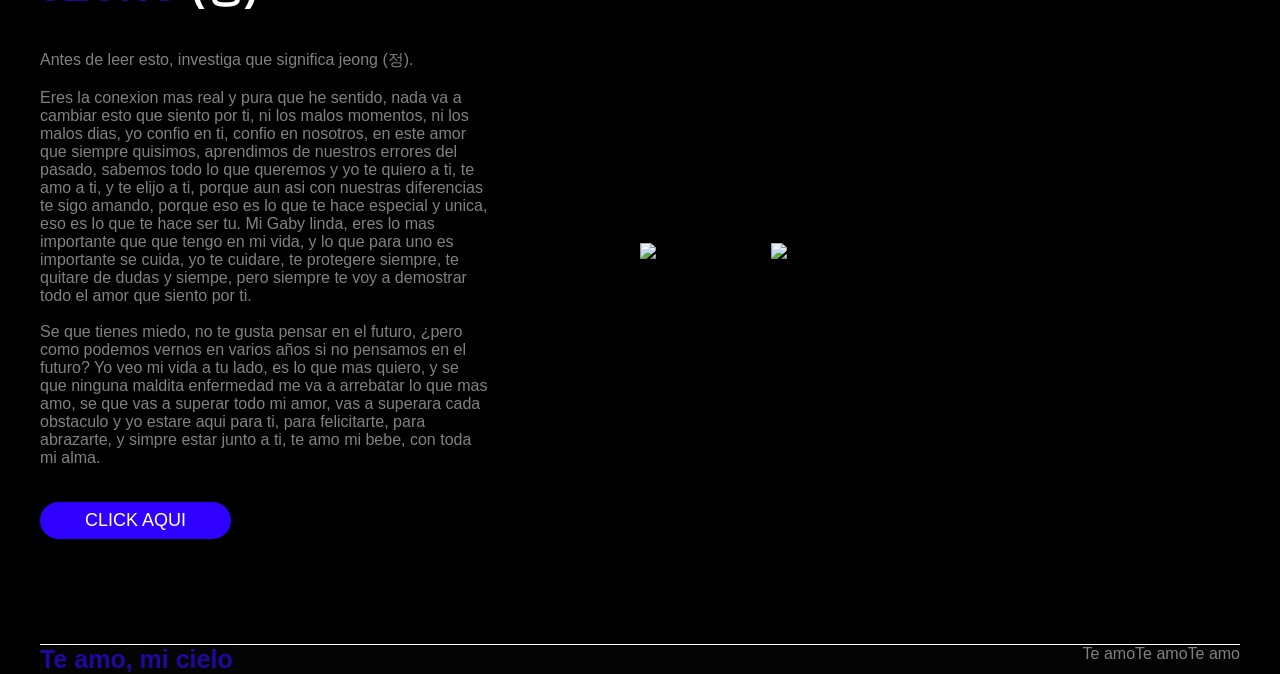
==== commit 64ce4193: "Resolve merge conflict in index.html Removed conflicting sections and retained heartfelt messages." ====
--- a/index.html
+++ b/index.html
@@ -33,7 +33,6 @@
 
     <section class="teamo conteiner">
         <div class="teamo-1">
-<<<<<<< HEAD
             <h2><span>Mi super </span>Estrellita</h2>
             <p>
                 Hola cielo, nuevamente aqui yo, para quitarte otro momentico del dia o la noche.
@@ -41,15 +40,6 @@
                 Quiero que esto lo leas con la mayor tranquilidad posible, lo hice con mucho amor, de mi para ti. Aqui te sere lo mas sincero y transparente posible, porque te amo y quiero que sepas que eres lo mas importante para mi. Y quiero tambien que, sepas que a pesar de todo lo que hemos pasado estos ultimos meses, no te dejare sola.
                 <br><br>
                 Sin mas que decir, mi estrellita, ayer, hoy y siempre, los atardeceres llevan tu nombre.
-=======
-            <h2><span>Te adoro </span>mucho</h2>
-            <p>
-                Si hay algo de lo que estoy seguro es que no hay nada que no puedas hacer.
-                <br><br>
-                Tienes una fuerza imparable y silenciosa. Siempre que te propones algo, mueves lo que haga falta hasta lograrlo, y ver la determinación con la que vas es impresionante. Sin importar lo alto que sea el obstáculo o lo difícil que parezca el camino, siempre encuentras la manera de sobreponerte con una seguridad y una elegancia que me dejan sin palabras.
-                <br><br>
-                No dudes nunca de todo lo que tienes dentro ni del alcance de tus pasos. Puedes devorarte el mundo entero, y no sabes lo orgulloso y afortunado que me siento de estar a tu lado viéndote conquistarlo.
->>>>>>> 0a1ed93e4810294d9efb2e7d46e3dcb3d6c5f9fe
             </p>
             <a href="#" class="btm-2">Eres capaz</a>
         </div>
@@ -61,7 +51,6 @@
 
     <section class="teamo conteiner">
         <div class="teamo-1">
-<<<<<<< HEAD
             <h2><span>Mi carta de </span>sinceridad</h2>
             <p>
                 Hola mi cielo, no se que tan larga sea esto, pero prometo ser sincero, bueno. Gabicita, como te dije desde la primera vez, estoy copletamente agradecido de todo lo que hemos vivido en estos casi 12 meses, momento que estan en mi alma, durante todo este periodo, yo he sentido una gran mejoria en mi, como cambios en mi persona, actitudes y pensamientos, tambien he podido ver todo lo que has cambiado para bien, actitudes, pensamientos y sobre todo, la forma en la que te expresas.
@@ -71,17 +60,6 @@
                 Se que antes no estaba tan fuerte, pero aqui estoy, firme con mis promesas, con nunca soltar tu mano (dame tu mano) y como las que estan en (los atardeceres llevan tu nombre). Yo me quedo contigo, luchando a tu lado, porque no dejare que eso te gane, y si... se que te quieres rendir, pero muy en el fondo aun queda luz que yo veo todos los dias. Te adomiro, estoy orgulloso de ti, por todo lo que haces, por tu dia a dia, y amor, se vale estar mal, expresarse, no voy a reprimir tus sentimientos, yo mas que nadie te entiendo, hay veces que solo puedo comprenderte, pero siempre te voy a querer escuchar, abrazar, ver, siempre voy a querer que estes, eso no va a cambiar.
             </p>
             <a href="#" class="btm-2">TE AMO</a>
-=======
-            <h2><span>Te quiero </span>mucho</h2>
-            <p>
-                Sólo quería recordarte algo que a veces damos por sentado, pero que nunca deja de ser verdad: eres Increíble.
-                <br><br>
-                Tienes una forma de ser que ilumina todos los lugares a los que llegas y una luz que no se parece a la de nadie más. Te admiro por tu forma de ser, por la calidez que mostras, por la inteligencia con la que miras la vida y por tu capacidad de hacer todo a tu alrededor un poco mejor.
-                <br><br>
-                Me sigo sorprendiendo de la suerte que tengo de poder compartir la vida contigo. Eres una mujer fuera de serie en absolutamente todo, y nunca dejaré de decírtelo.
-            </p>
-            <a href="#" class="btm-2">Eres increible</a>
->>>>>>> 0a1ed93e4810294d9efb2e7d46e3dcb3d6c5f9fe
         </div>
         <div class="teamo-2">
             <img class="img-3" src="3.jpg" alt="Foto 3 de Gaby">
@@ -116,7 +94,7 @@
                 <br><br>
                 Se que tienes miedo, no te gusta pensar en el futuro, ¿pero como podemos vernos en varios años si no pensamos en el futuro? Yo veo mi vida a tu lado, es lo que mas quiero, y se que ninguna maldita enfermedad me va a arrebatar lo que mas amo, se que vas a superar todo mi amor, vas a superara cada obstaculo y yo estare aqui para ti, para felicitarte, para abrazarte, y simpre estar junto a ti, te amo mi bebe, con toda mi alma.
             </p>
-            <a href="https://youtu.be/nSDgHBxUbVQ?si=H12zUvm5J3XtZF4d" class="btm-2">Click aqui</a>
+            <a href="https://youtu.be/nSDgHBxUbVQ?si=H12zUvm5J3XtZF4d" target="_blank" class="btm-2">Click aqui</a>
         </div>
         <div class="teamo-2">
             <img class="img-5" src="9.jpg" alt="Foto 5 de Gaby">
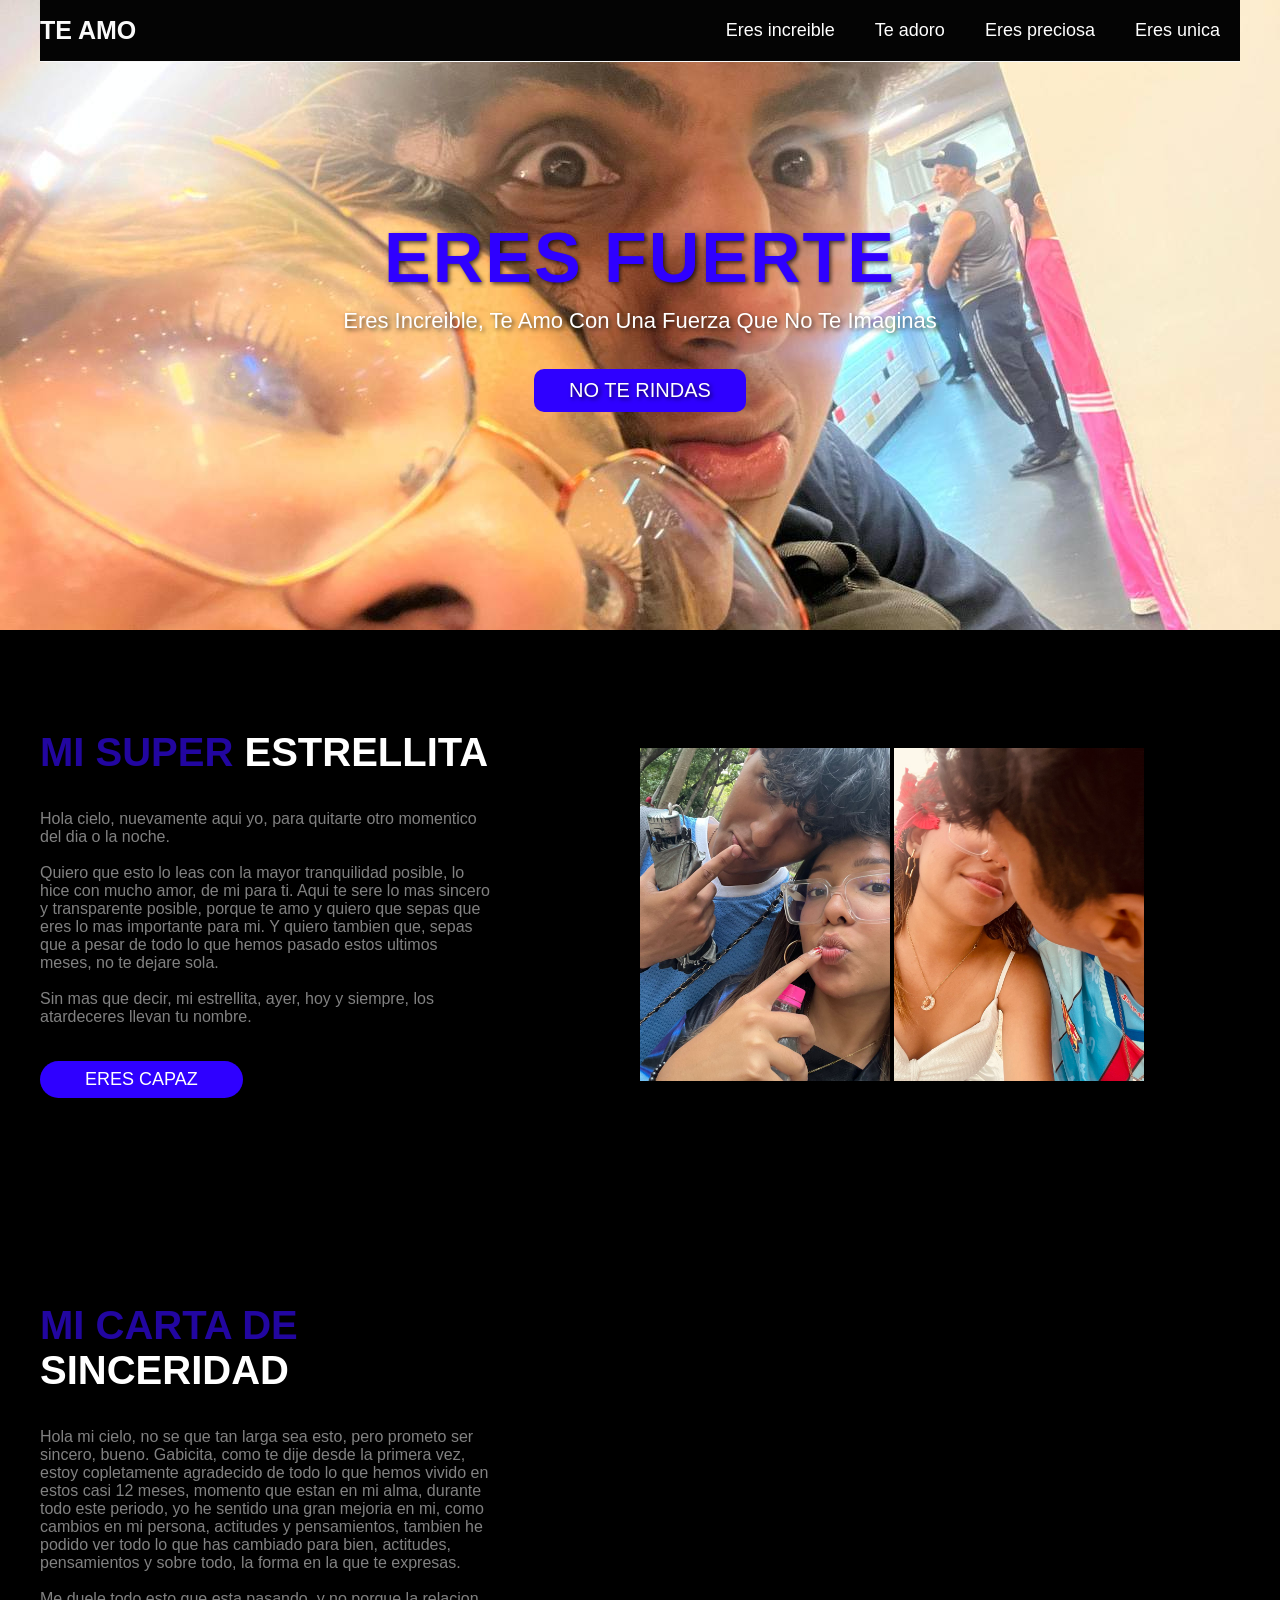
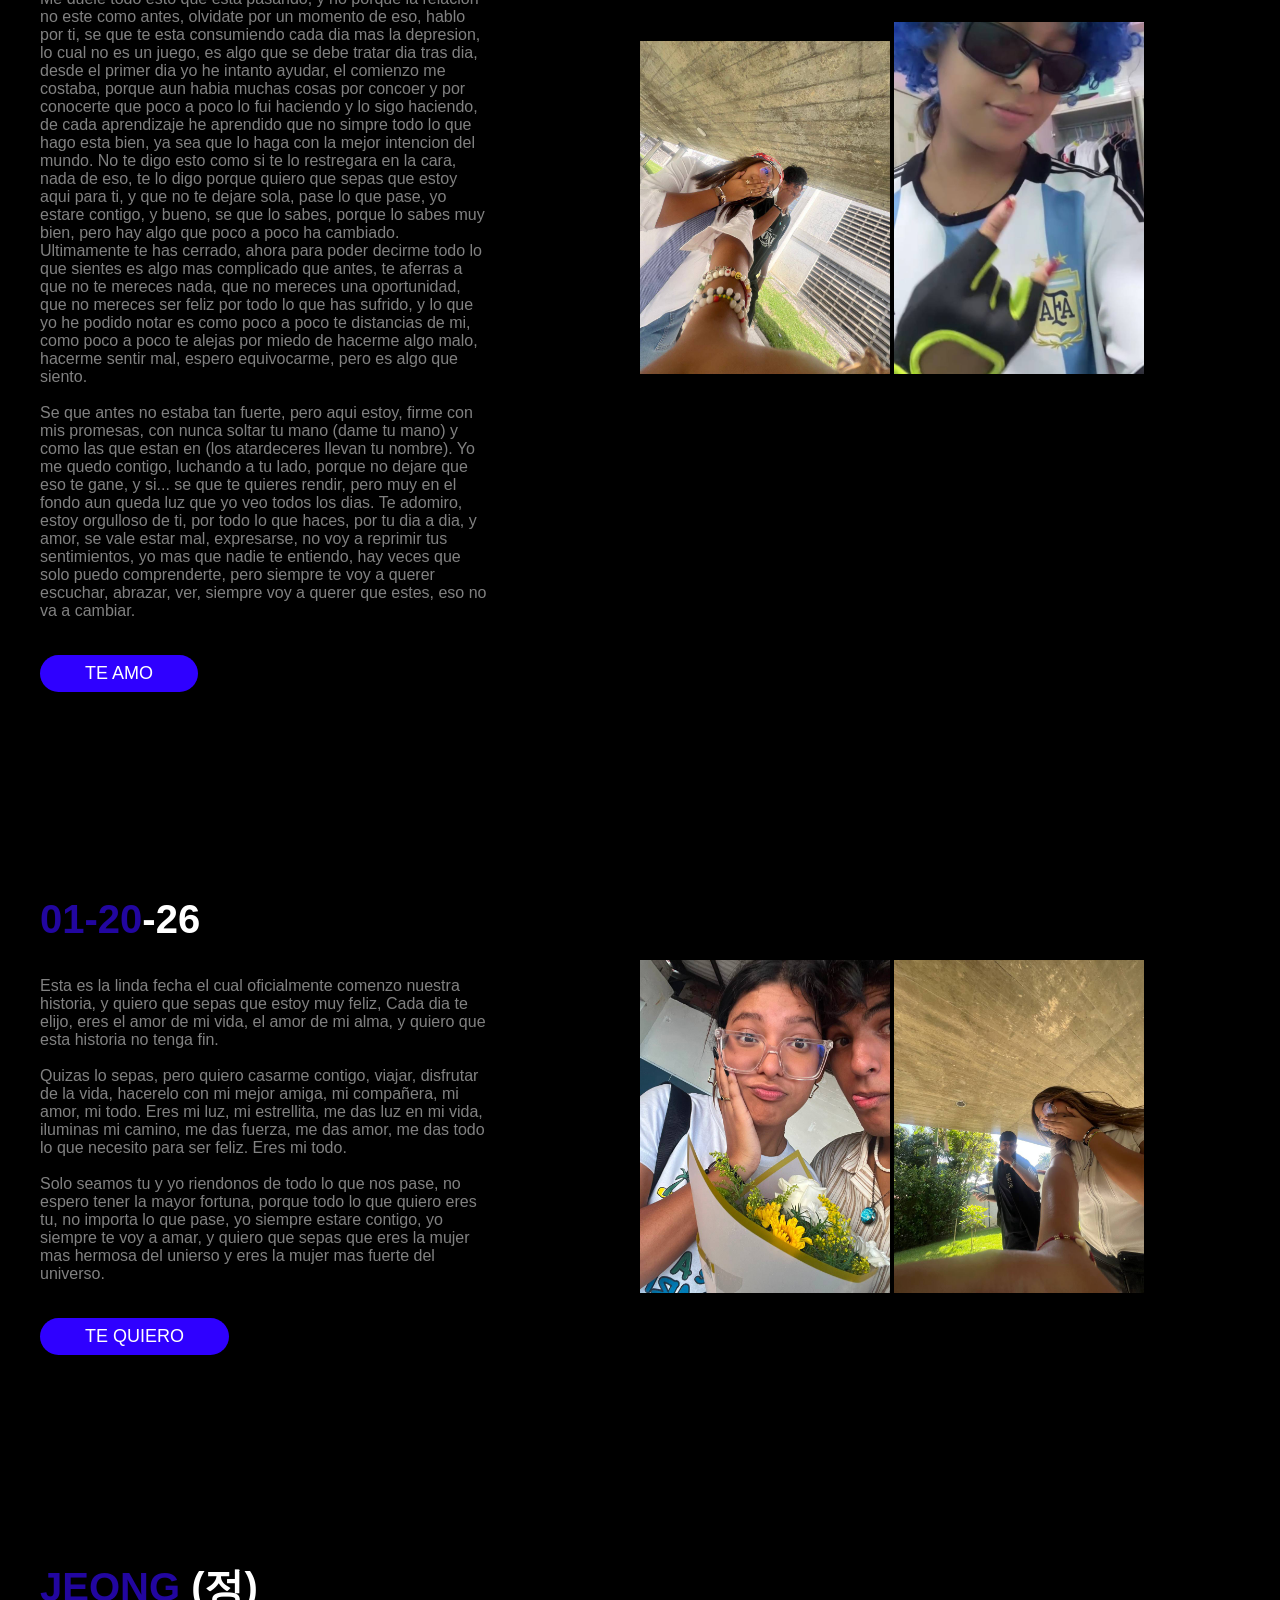
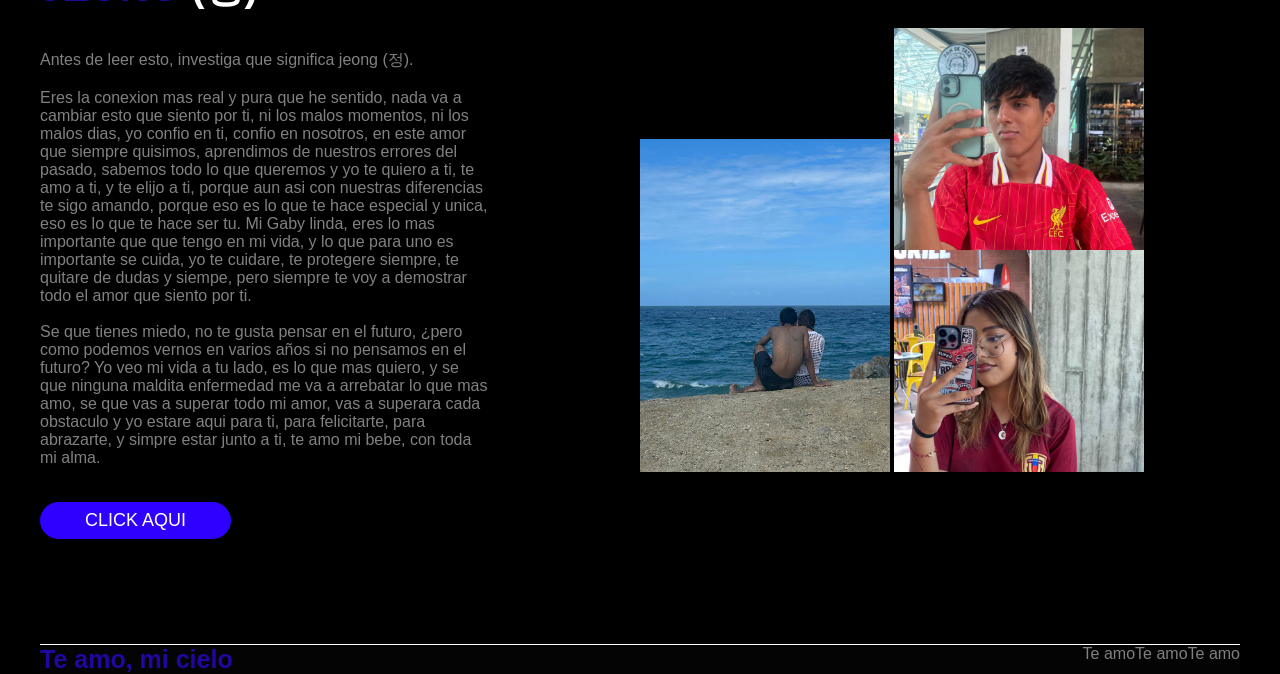
==== commit 8477986f: "Change image file extensions from .jpg to .JPG" ====
--- a/index.html
+++ b/index.html
@@ -97,8 +97,8 @@
             <a href="https://youtu.be/nSDgHBxUbVQ?si=H12zUvm5J3XtZF4d" target="_blank" class="btm-2">Click aqui</a>
         </div>
         <div class="teamo-2">
-            <img class="img-5" src="9.jpg" alt="Foto 5 de Gaby">
-            <img class="img-6" src="8.jpg" alt="Foto 6 de Gaby">
+            <img class="img-5" src="9.JPG" alt="Foto 5 de Gaby">
+            <img class="img-6" src="8.JPG" alt="Foto 6 de Gaby">
         </div>
     </section>
     <footer class="footer conteiner">
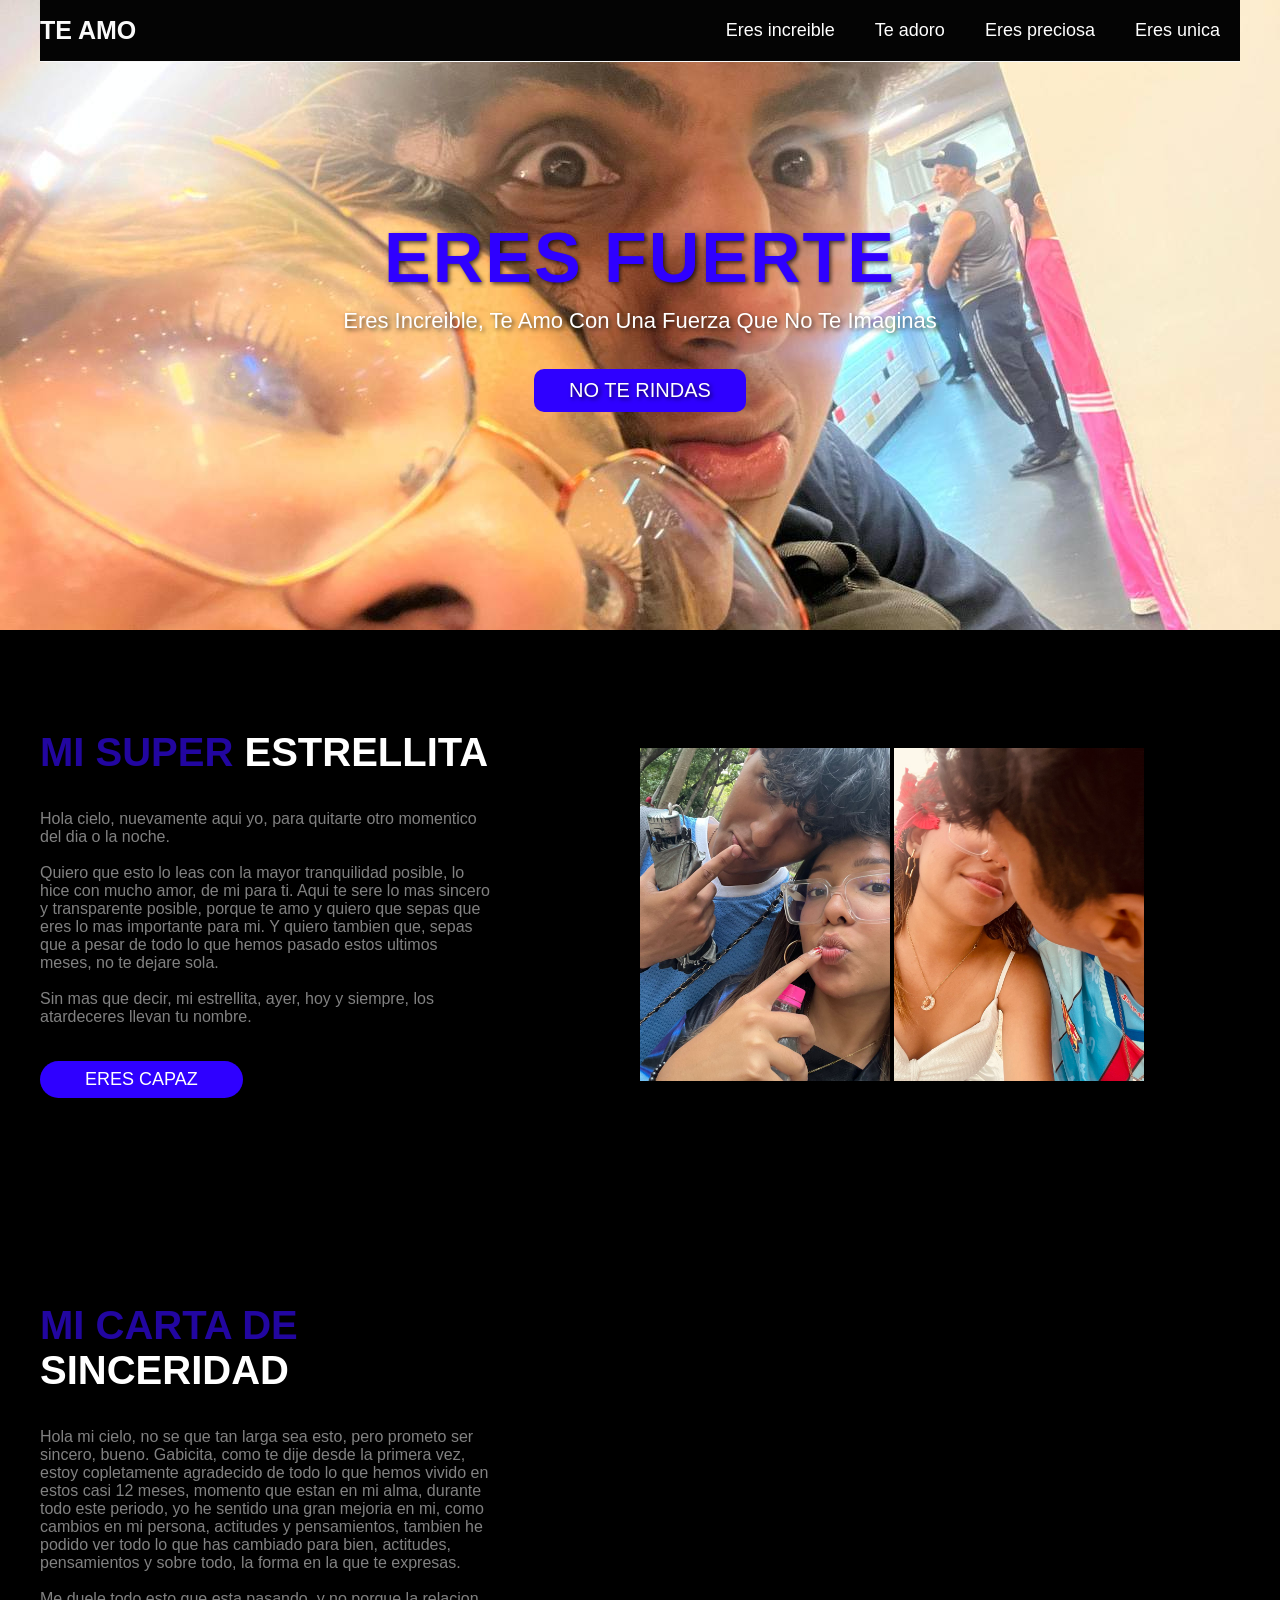
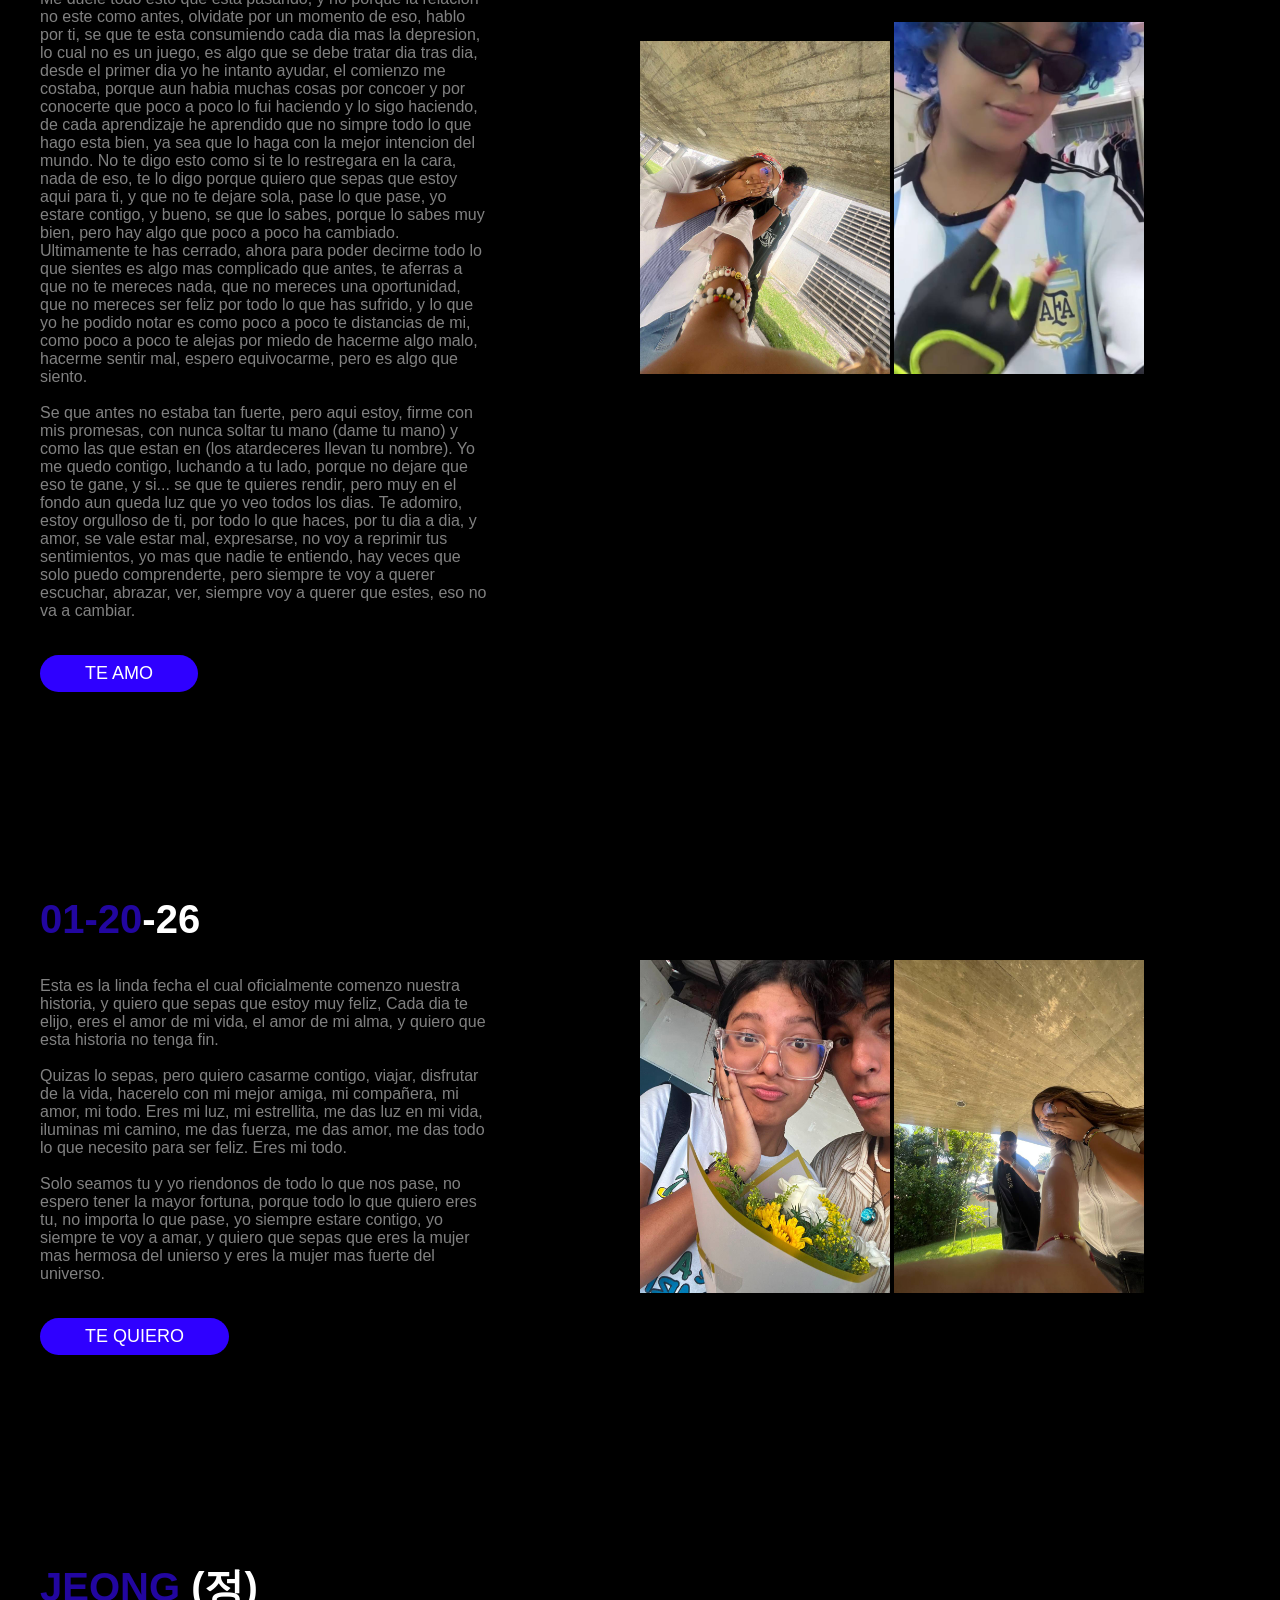
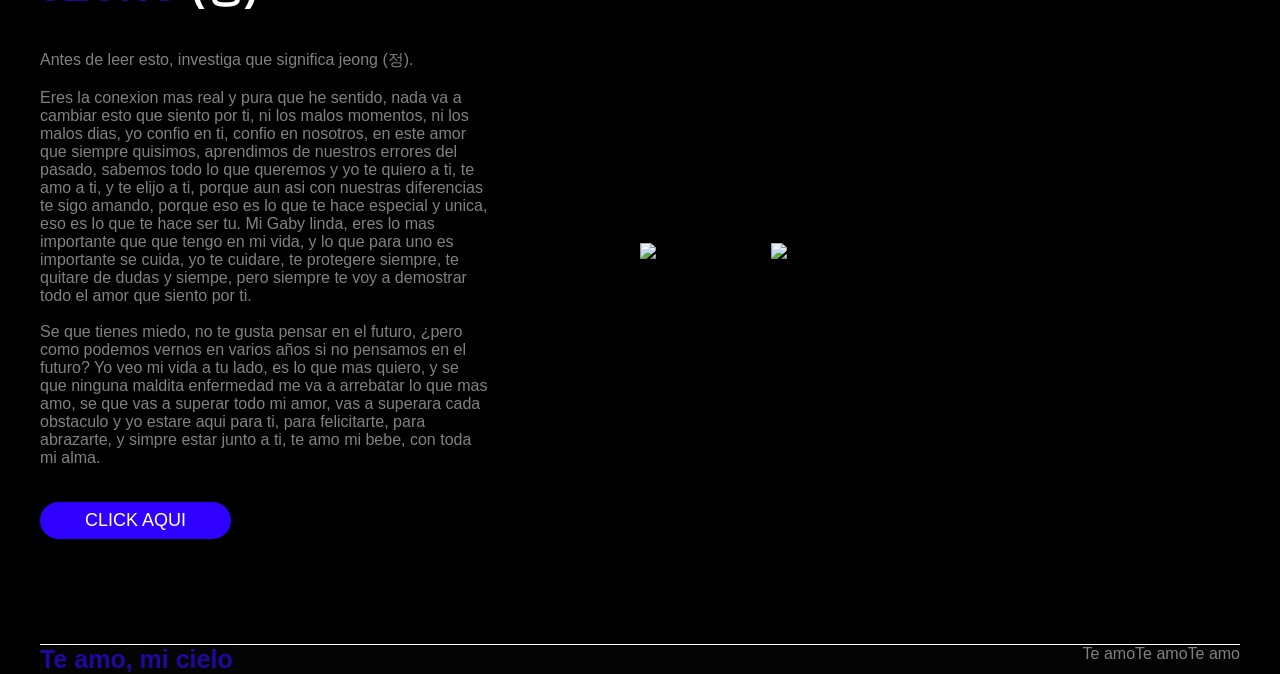
==== commit 58cee9e9: "hola" ====
--- a/index.html
+++ b/index.html
@@ -97,8 +97,8 @@
             <a href="https://youtu.be/nSDgHBxUbVQ?si=H12zUvm5J3XtZF4d" target="_blank" class="btm-2">Click aqui</a>
         </div>
         <div class="teamo-2">
-            <img class="img-5" src="9.JPG" alt="Foto 5 de Gaby">
-            <img class="img-6" src="8.JPG" alt="Foto 6 de Gaby">
+            <img class="img-5" src="9.jpg" alt="Foto 5 de Gaby">
+            <img class="img-6" src="8.jpg" alt="Foto 6 de Gaby">
         </div>
     </section>
     <footer class="footer conteiner">
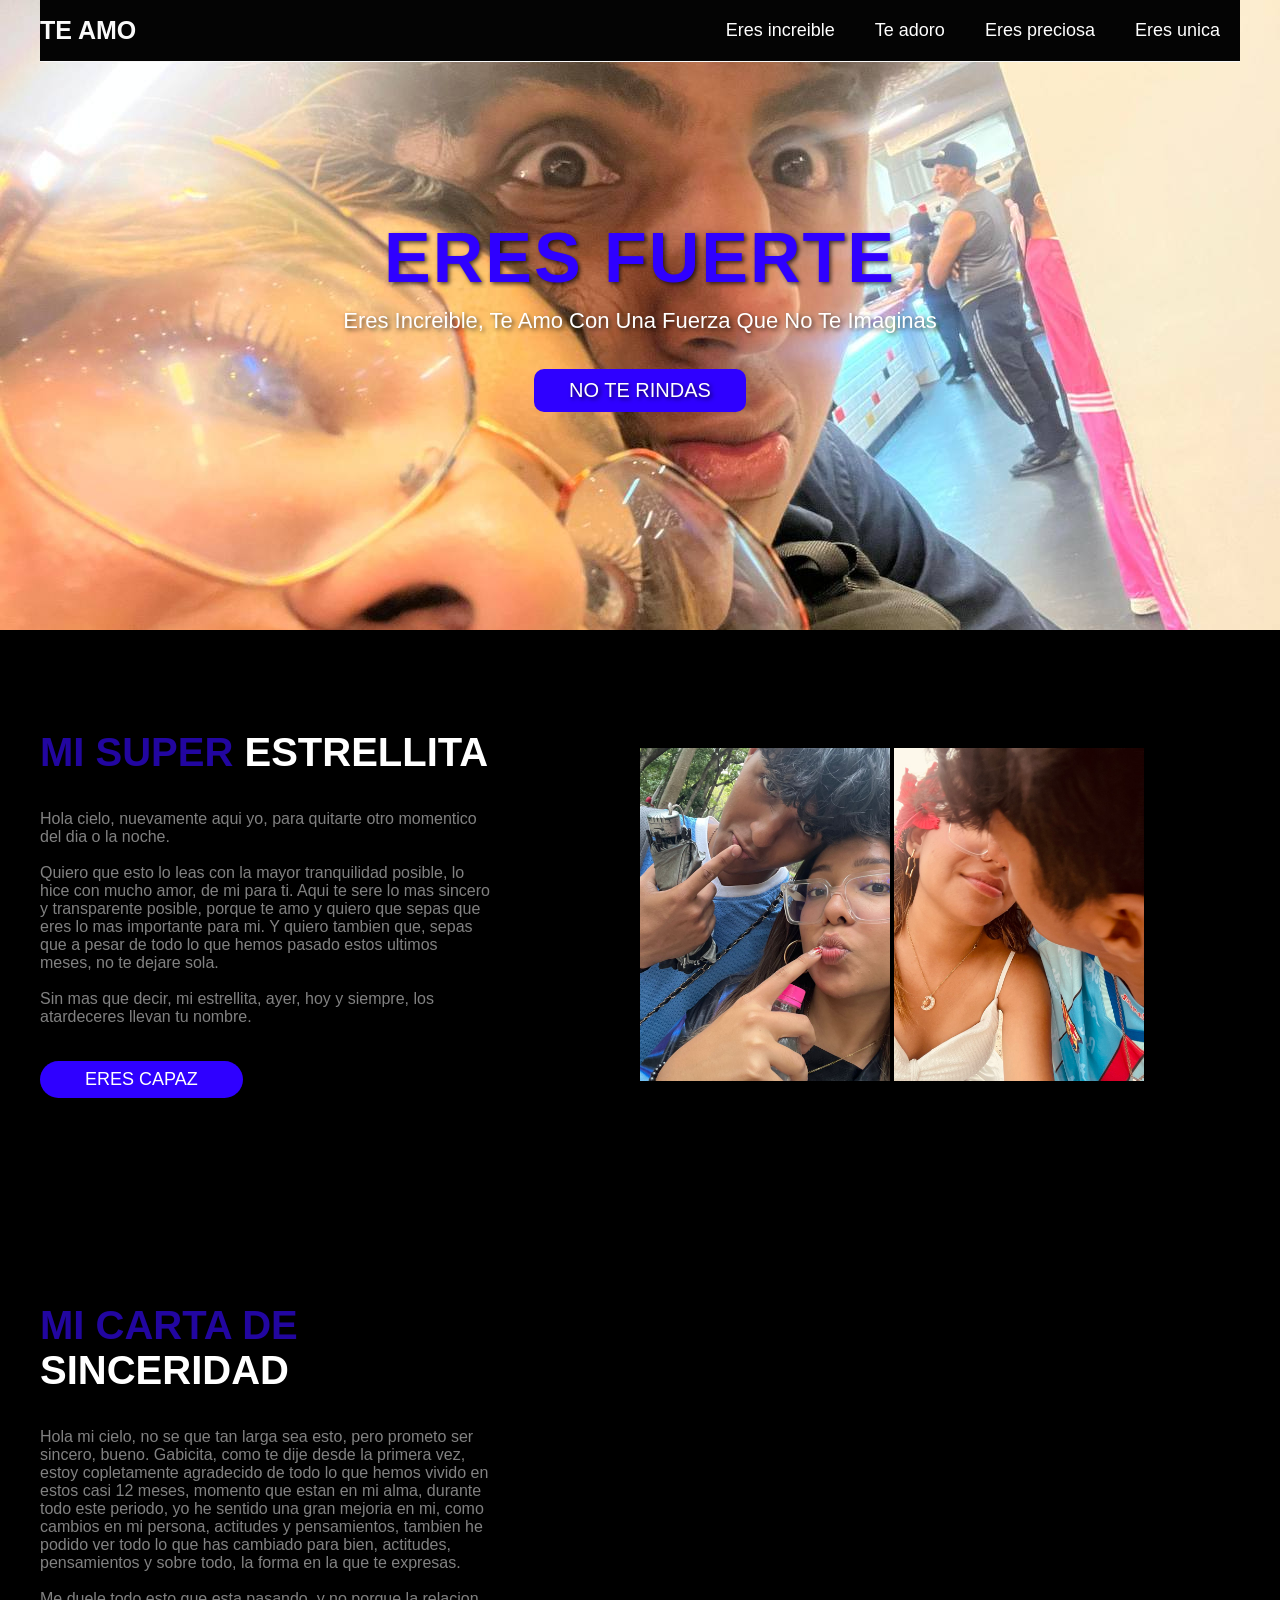
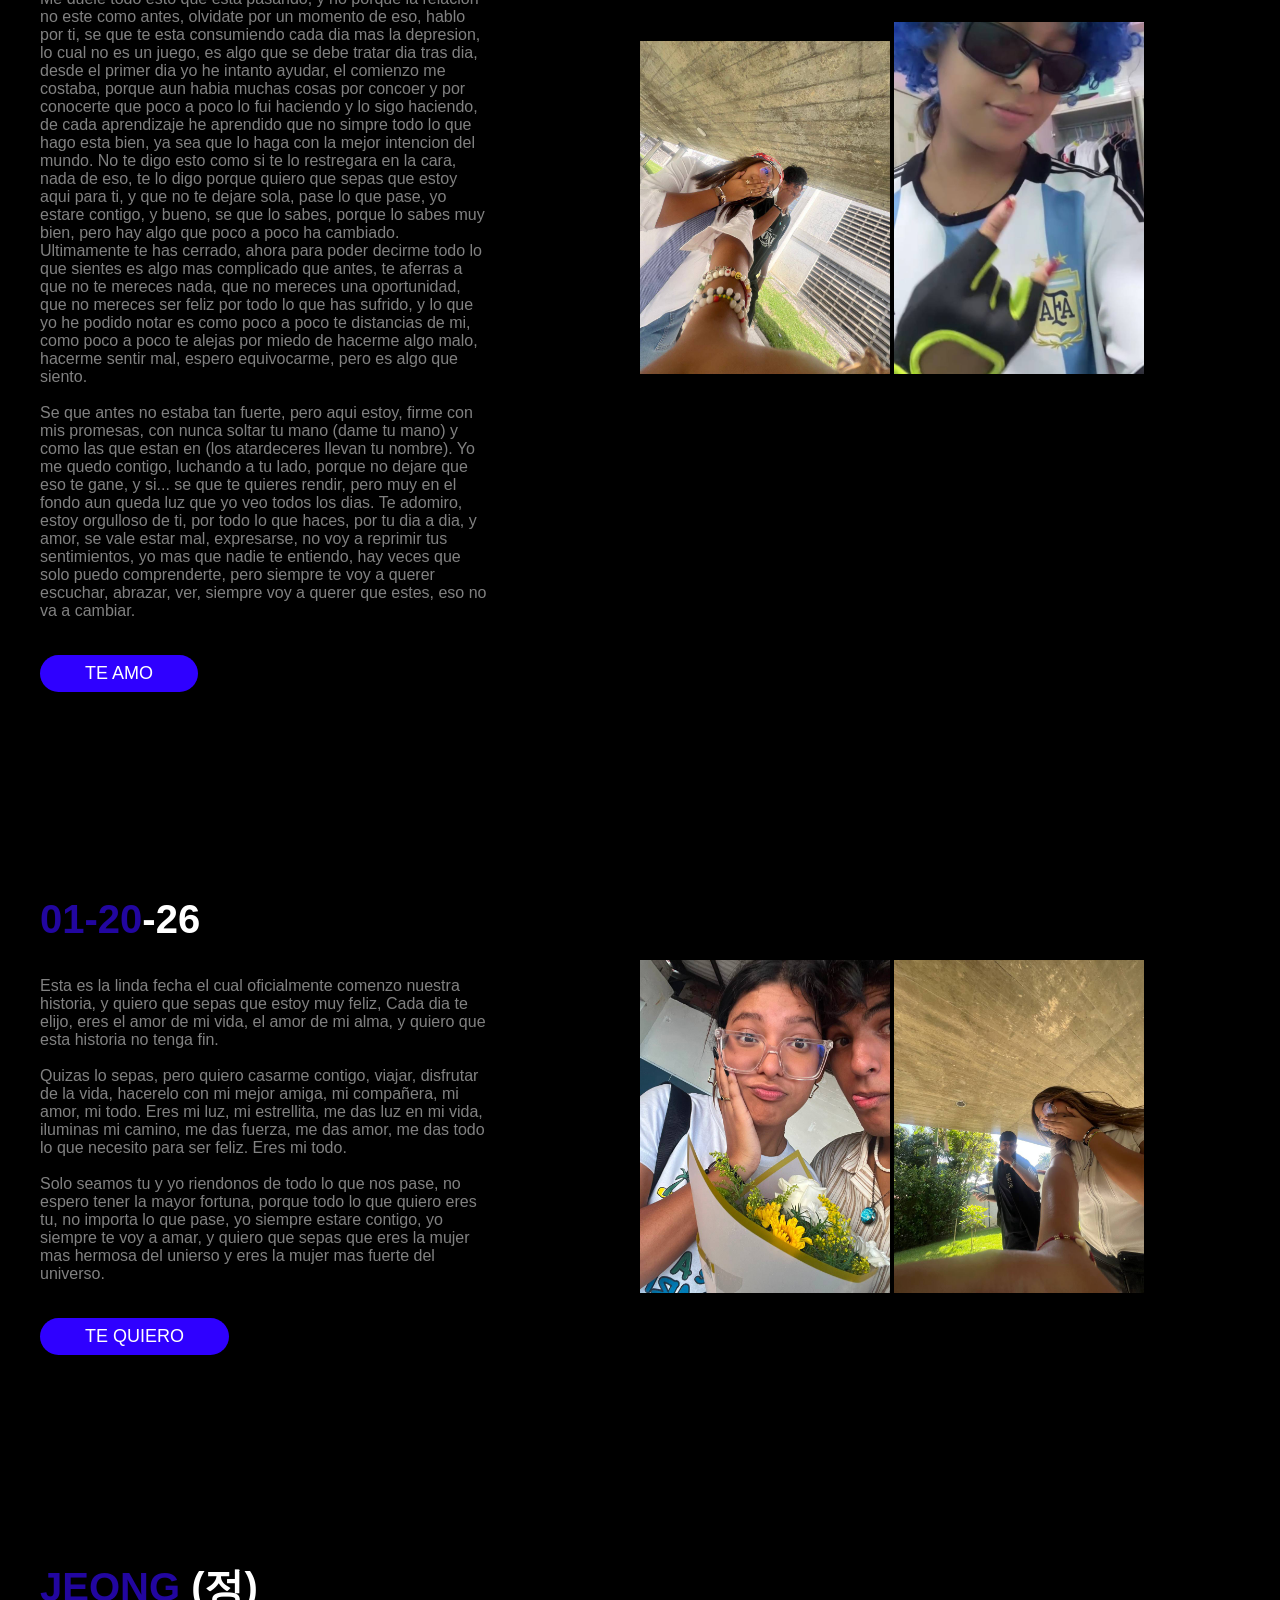
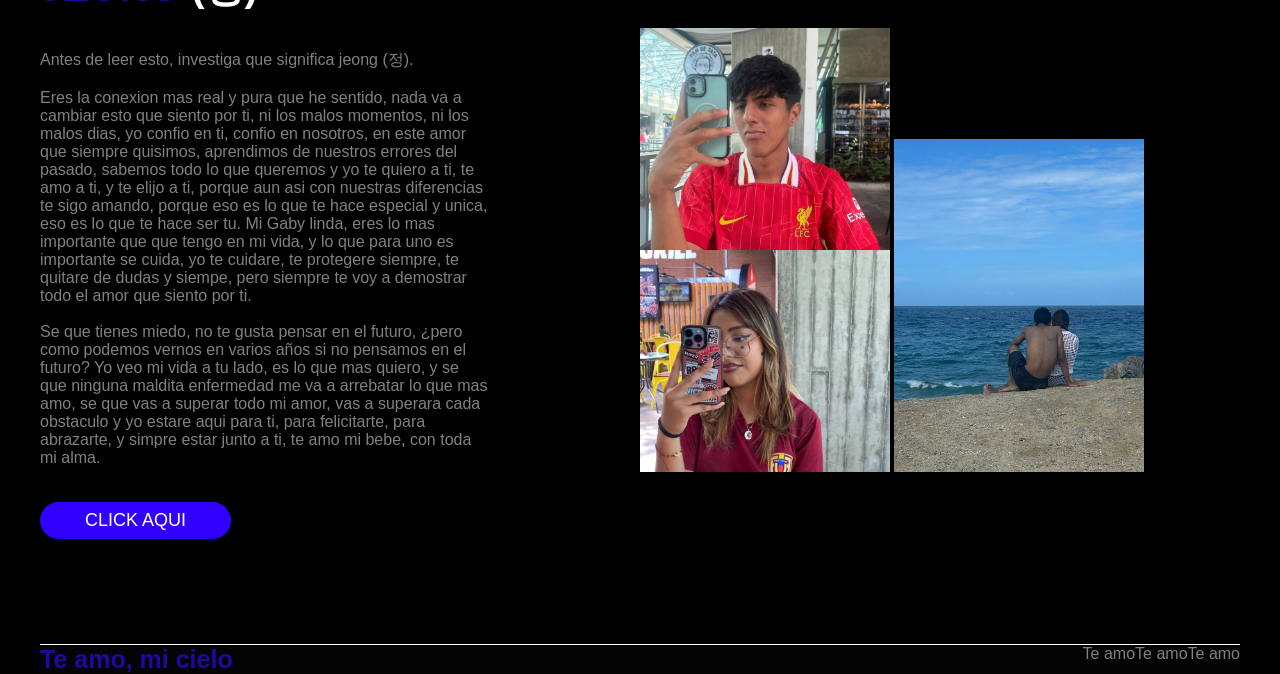
==== commit 32ac9b09: "Update index.html" ====
--- a/index.html
+++ b/index.html
@@ -97,8 +97,8 @@
             <a href="https://youtu.be/nSDgHBxUbVQ?si=H12zUvm5J3XtZF4d" target="_blank" class="btm-2">Click aqui</a>
         </div>
         <div class="teamo-2">
-            <img class="img-5" src="9.jpg" alt="Foto 5 de Gaby">
-            <img class="img-6" src="8.jpg" alt="Foto 6 de Gaby">
+            <img class="img-5" src="8.jpg" alt="Foto 5 de Gaby">
+            <img class="img-6" src="9.jpg" alt="Foto 6 de Gaby">
         </div>
     </section>
     <footer class="footer conteiner">
